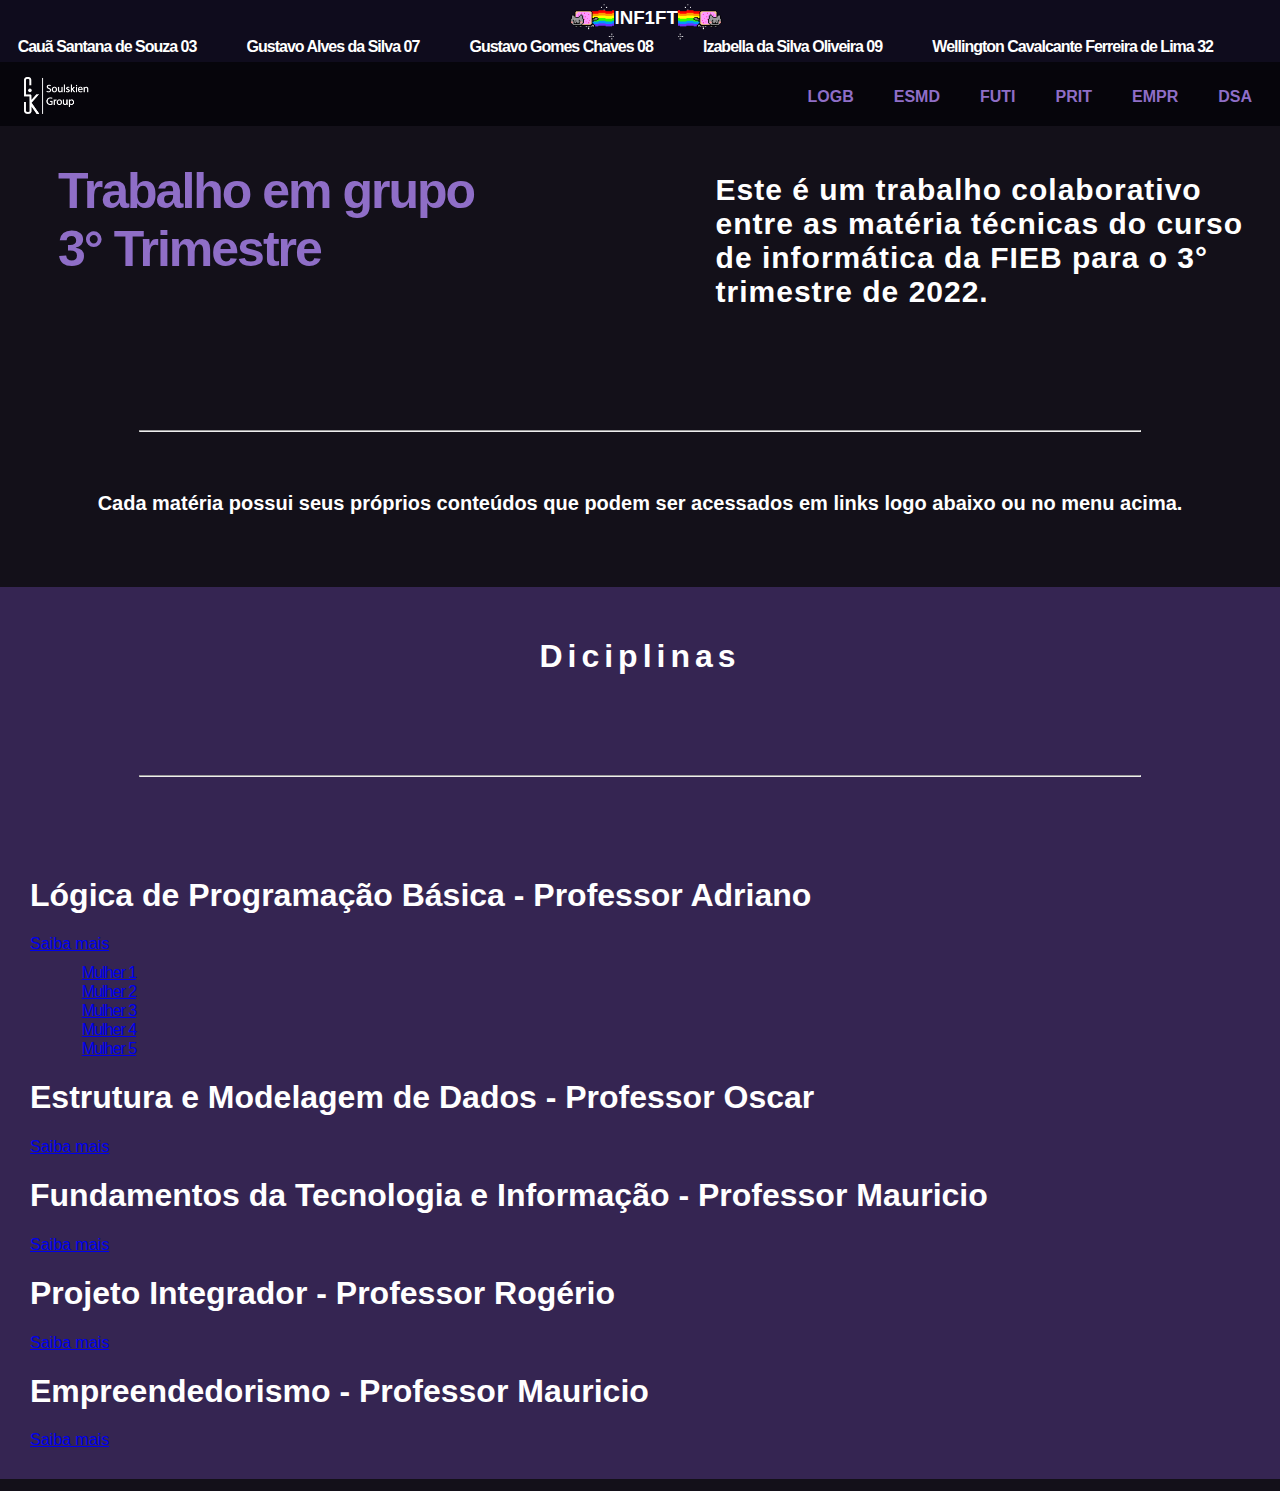
==== index.html @ d324e55d "updates" ====
<!DOCTYPE html>
<html lang="en">
<head>
    <meta charset="UTF-8">
    <meta http-equiv="X-UA-Compatible" content="IE=edge">
    <meta name="viewport" content="width=device-width, initial-scale=1.0">
    <title>INF1FT - Homepage | 3°tri</title>
    <link href="style.css" rel="stylesheet">
    <script type="text/javascript">
        //não acho que javascript será necessário nessa página
    </script>
</head>
<body>
    <!--aqui começa o nosso menuzinho maravilhoso <3 -->
    <header class="header">
        <div class="top">
        <!--aqui fica a seção de informações do grupo-->
        <div class="inf1ft">
           <div class="menuinf"> <img src="gatohome.gif" id="cat2"> <h3>INF1FT</h3> <img src="gatohome.gif" id="cat"> </div>
            <div class="nomes">
            <li>Cauã Santana de Souza 03</li>
            <li>Gustavo Alves da Silva 07</li>
            <li>Gustavo Gomes Chaves 08</li>
            <li>Izabella da Silva Oliveira 09</li>
            <li>Wellington Cavalcante Ferreira de Lima 32</li>
        </div>
        </div>
        </div> 
        <!--aqui fica a barra de pesquisa do menu-->
        <div class="menu">
            <a href="index.html"><img id="logo" src="Soulskien_branco.png"> </a>
            <!--links que redirecionam para as demais páginas-->
            <div class="mats">
                <a href="logb.html" id="linkheader">LOGB</a>
                <a href="esmd.html" id="linkheader">ESMD</a>
                <a href="futi.html" id="linkheader">FUTI</a>
                <a href="prit.html" id="linkheader">PRIT</a>
                <a href="empr.html" id="linkheader">EMPR</a>
                <a href="index.html" id="linkheader">DSA</a>
            </div>
        </div>
    </header>
    <div class="space"></div>
    <div class="homer">
        <div class="txthome">
        <h1 id="hometext">Trabalho em grupo <br>3° Trimestre</h1>
        </div>
        <div class="resumohome">
            <h1 id="txtresumohome"> Este é um trabalho colaborativo entre as matéria técnicas do curso de informática da FIEB para o 3° trimestre de 2022.</h1>
        </div>
    </div>
    <hr>
    <h1 id="infohome">Cada matéria possui seus próprios conteúdos que podem ser acessados em links logo abaixo ou no menu acima.</h1>

            <!--div com um resumo do que cada matéria solicitou e seus links de redirecinamento-->
            <div class="materias">
                <h1 id="int">Diciplinas</h1>
                <hr>
                <!--preview de logb-->
                <div class="dichome">
                    <h1 id="mainmat">
                        Lógica de Programação Básica - Professor Adriano
                    </h1>
                    <!--conteudo que o professor de logb pediu aqui-->
                    <h1></h1>
                    <a href="index_logb.html" id="link_home">Saiba mais</a>
                    <ul>
                        <!--encarregado de logb, colocar link e nome de cada mulher aqui-->
                        <li id="linkmulherlogb"><a href="mulher1logb.html" id="mulherhome">Mulher 1</a> </li>
                        <li id="linkmulherlogb"><a href="mulher2logb.html" id="mulherhome">Mulher 2</a> </li>
                        <li id="linkmulherlogb"><a href="mulher3logb.html" id="mulherhome">Mulher 3</a> </li>
                        <li id="linkmulherlogb"><a href="mulher4logb.html" id="mulherhome">Mulher 4</a> </li>
                        <li id="linkmulherlogb"><a href="mulher5logb.html" id="mulherhome">Mulher 5</a> </li>
                    </ul>
                </div>
    
                <!--preview de esmd-->
                <div class="dichome">
                    <h1 id="mainmat">Estrutura e Modelagem de Dados - Professor Oscar</h1>
                    <!--conteudo que o professor de esmd pediu aqui-->
                    <h1></h1>
                    <a href="esmd_index.html" id="link_home">Saiba mais</a>
                </div>
    
                <!--preview de futi-->
                <div class="dichome">
                    <h1 id="mainmat">Fundamentos da Tecnologia e Informação - Professor Mauricio</h1>
                    <!--conteudo que o professor de futi pediu aqui-->
                    <h1></h1>
                    <a href="futi_index.html" id="link_home">Saiba mais</a>
                </div>
    
                <!--preview de prit-->
                <div class="dichome">
                    <h1 id="mainmat">Projeto Integrador - Professor Rogério</h1>
                    <!--conteudo que o professor de prit pediu aqui-->
                    <h1></h1>
                    <a href="prit_index.html" id="link_home">Saiba mais</a>
                </div>
    
                <!--preview de  empr-->
                <div class="dichome">
                    <h1 id="mainmat">Empreendedorismo - Professor Mauricio</h1>
                    <!--conteudo que o professor de empr pediu aqui-->
                    <h1></h1>
                    <a href="empr_index.html" id="link_home">Saiba mais</a>
                </div>
            </div>
        </div>
    

</body>
</html>
---- style.css ----
body{
    background-color: #131019;
}

header{
    background-color: #06050b;
    color:#8f6ec7;
    margin: -8px;
    margin-top: -20px;
    margin-right: -20px
}

.top{
    margin-top: -8px;
    margin-left: -8px;
    margin-right: -8px;
    background-color: #0f0c1d;
    color: #fff;
    
}

.inf1ft{
    font-family: Arial, Helvetica, sans-serif;
    text-align: center;
    font-weight: bolder;
}

.nomes,li{
    display: flex;
    text-align: center;
    margin-right: 3%;
    margin-left: 1%;
    margin-top: -5px;
    margin-bottom: 0.5%;
    letter-spacing: -1px;
}

#logo{
    width: 8%;
    margin-top:1%;
    margin-left:3%;
    margin-bottom:1%;
}

.menu{
    display: flex;
}

.mats{
    display: flex;
    margin-top: 1.5%;
}

#linkheader{
    color:#8f6ec7;
    margin-right: 40px;
    text-decoration: none;
    font-family: Arial, Helvetica, sans-serif;
    font-weight: bolder;
}

#linkheader:hover{
    color:#fff;
}

#cat2{
    width: 60px;
    -moz-transform: scaleX(-1);
    -o-transform: scaleX(-1);
    -webkit-transform: scaleX(-1);
    transform: scaleX(-1);
    margin-left: 43%;
}

#cat{
    width: 60px;
}

.menuinf{
    display: flex;
    text-align: center;
}

.space{
    height: 10px;
}

.homer{
    display: flex;
    height: 100%;
}

.txthome{
    margin-left: 50px;
    float: left;
    width: 200%;
}

#hometext{
    font-family: Arial, Helvetica, sans-serif;
    color: #8f6ec7;
    font-weight:bolder;
    font-size: 50px;
    letter-spacing: -2px;
}

.resumohome{
    float: right;
    margin-left:10%;
    margin-right: 2%;
    width: 200%;
    color: #fff;
    padding-top: 2%;
    font-size: 15px;
}

#txtresumohome{
    font-family: Arial, Helvetica, sans-serif;
    letter-spacing: 1px;
}

#infohome{
    color:#fff;
    text-align: center;
    font-family: Arial, Helvetica, sans-serif;
    font-size: 20px;
    margin-top: -40px;
    margin-bottom: 80px;
}

hr{
    color:#c0c0c0;
    width: 1000px;
    margin-top: 100px;
    margin-bottom: 100px;
    text-align: center;
}

.materias{
    background-color: #352552;
    margin: -8px;
    padding: 30px;
    color: #fff;
    font-family: Arial, Helvetica, sans-serif;
    font-weight: lighter;
}

#int{
    text-align: center;
    letter-spacing: 5px;
}
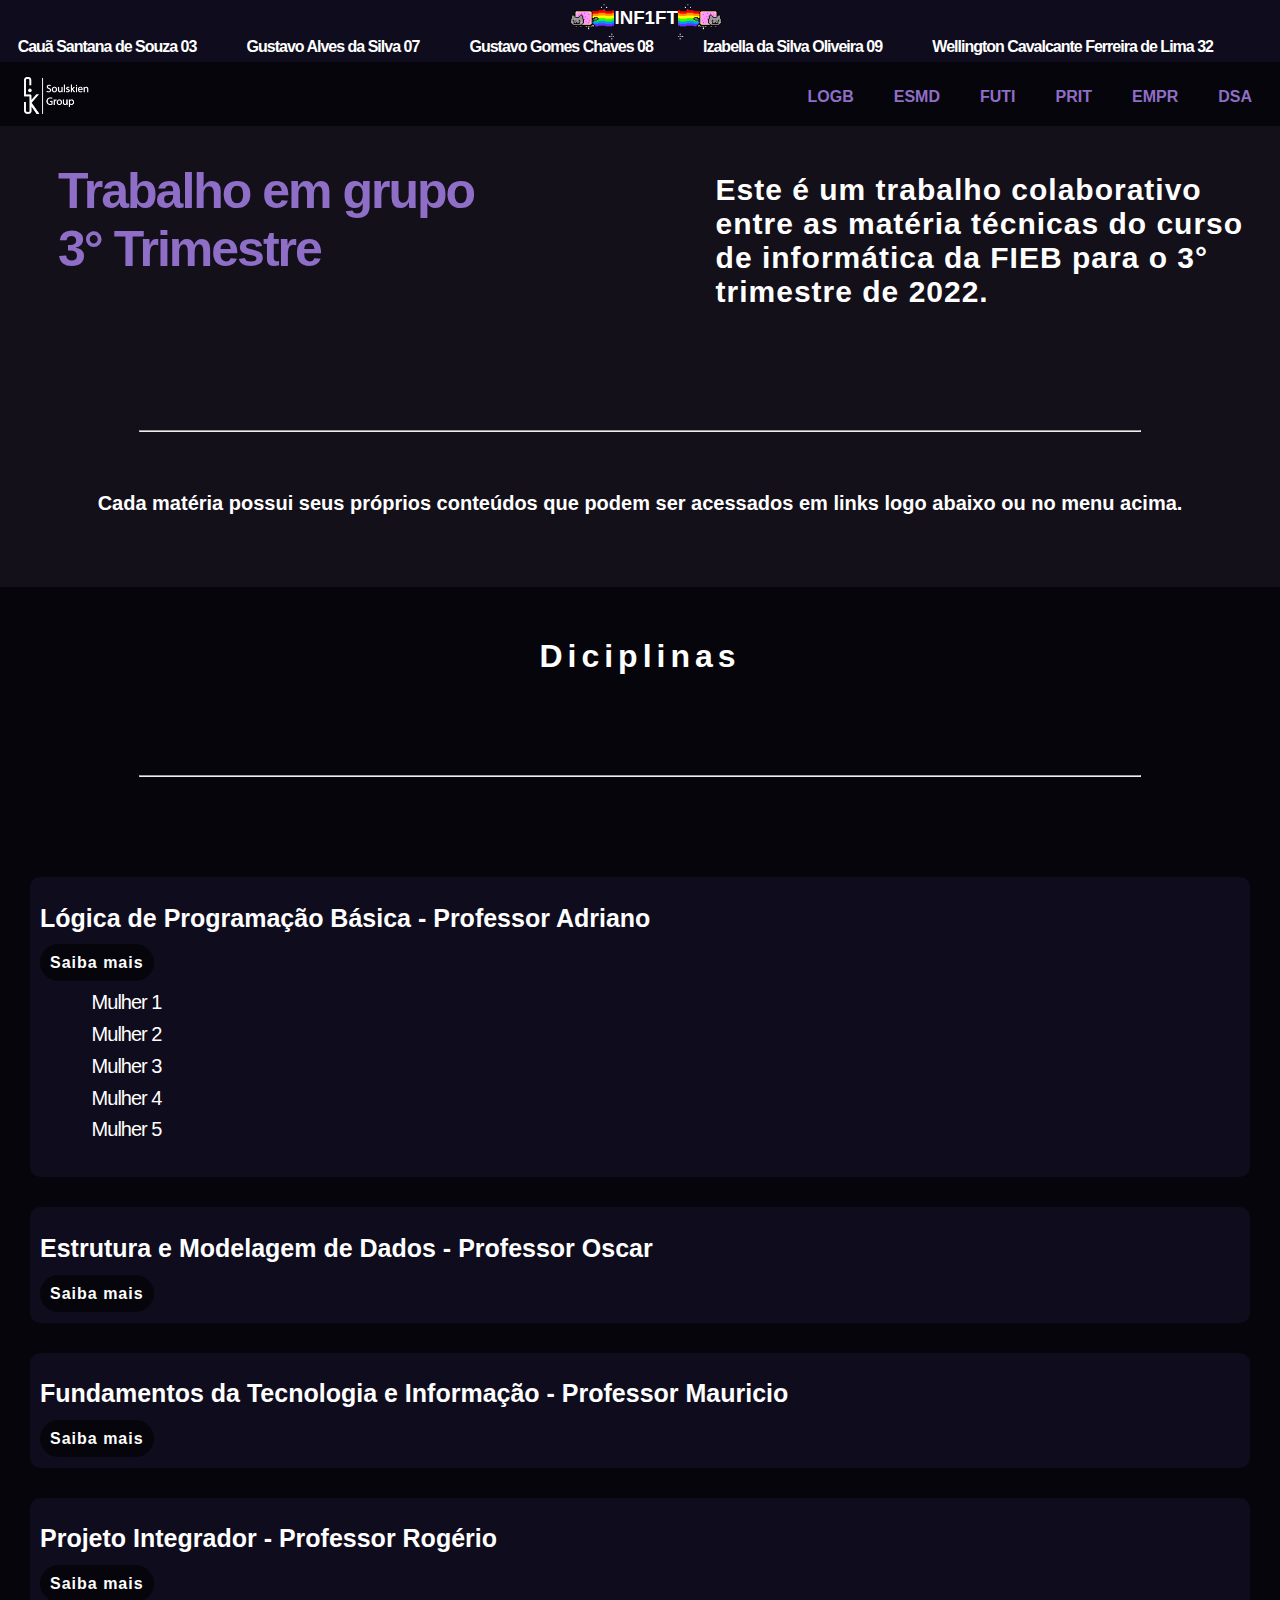
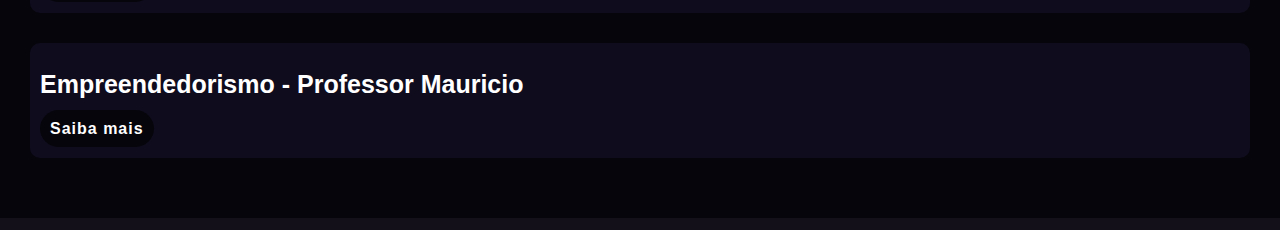
==== commit c9af52a8: "updates" ====
--- a/index.html
+++ b/index.html
@@ -107,7 +107,5 @@
                 </div>
             </div>
         </div>
-    
-
 </body>
 </html>--- a/style.css
+++ b/style.css
@@ -148,4 +148,52 @@
 #int{
     text-align: center;
     letter-spacing: 5px;
-}+}
+
+#mainmat{
+    font-size: 25px;
+}
+
+.dichome{
+    border-radius: 10px;
+    border-width: 1px;
+    padding: 10px;
+    margin-top: 10px;
+    margin-bottom: 30px;
+    padding-bottom: 20px;
+    background-color: #0f0c1d;
+}
+
+#link_home{
+    color:#fff;
+    background-color: #06050b;
+    text-decoration: none;
+    padding:10px;
+    font-family: Arial, Helvetica, sans-serif;
+    border-radius: 20px;
+    font-weight: bold;
+    letter-spacing: 1px;
+}
+
+#link_home:hover{
+    background-color: #8f6ec7;
+}
+
+#mulherhome{
+    color: #fff;
+    text-decoration: none;
+    font-size:20px;
+    margin-top: 8px;
+}
+
+#mulherhome:hover{
+    font-weight: bold;
+    background-color: #0f0c1d;
+    padding-left: 5px;
+    padding-right: 5px;
+    border-radius: 5px;
+}
+
+.materias{
+    background-color: #06050b;
+}
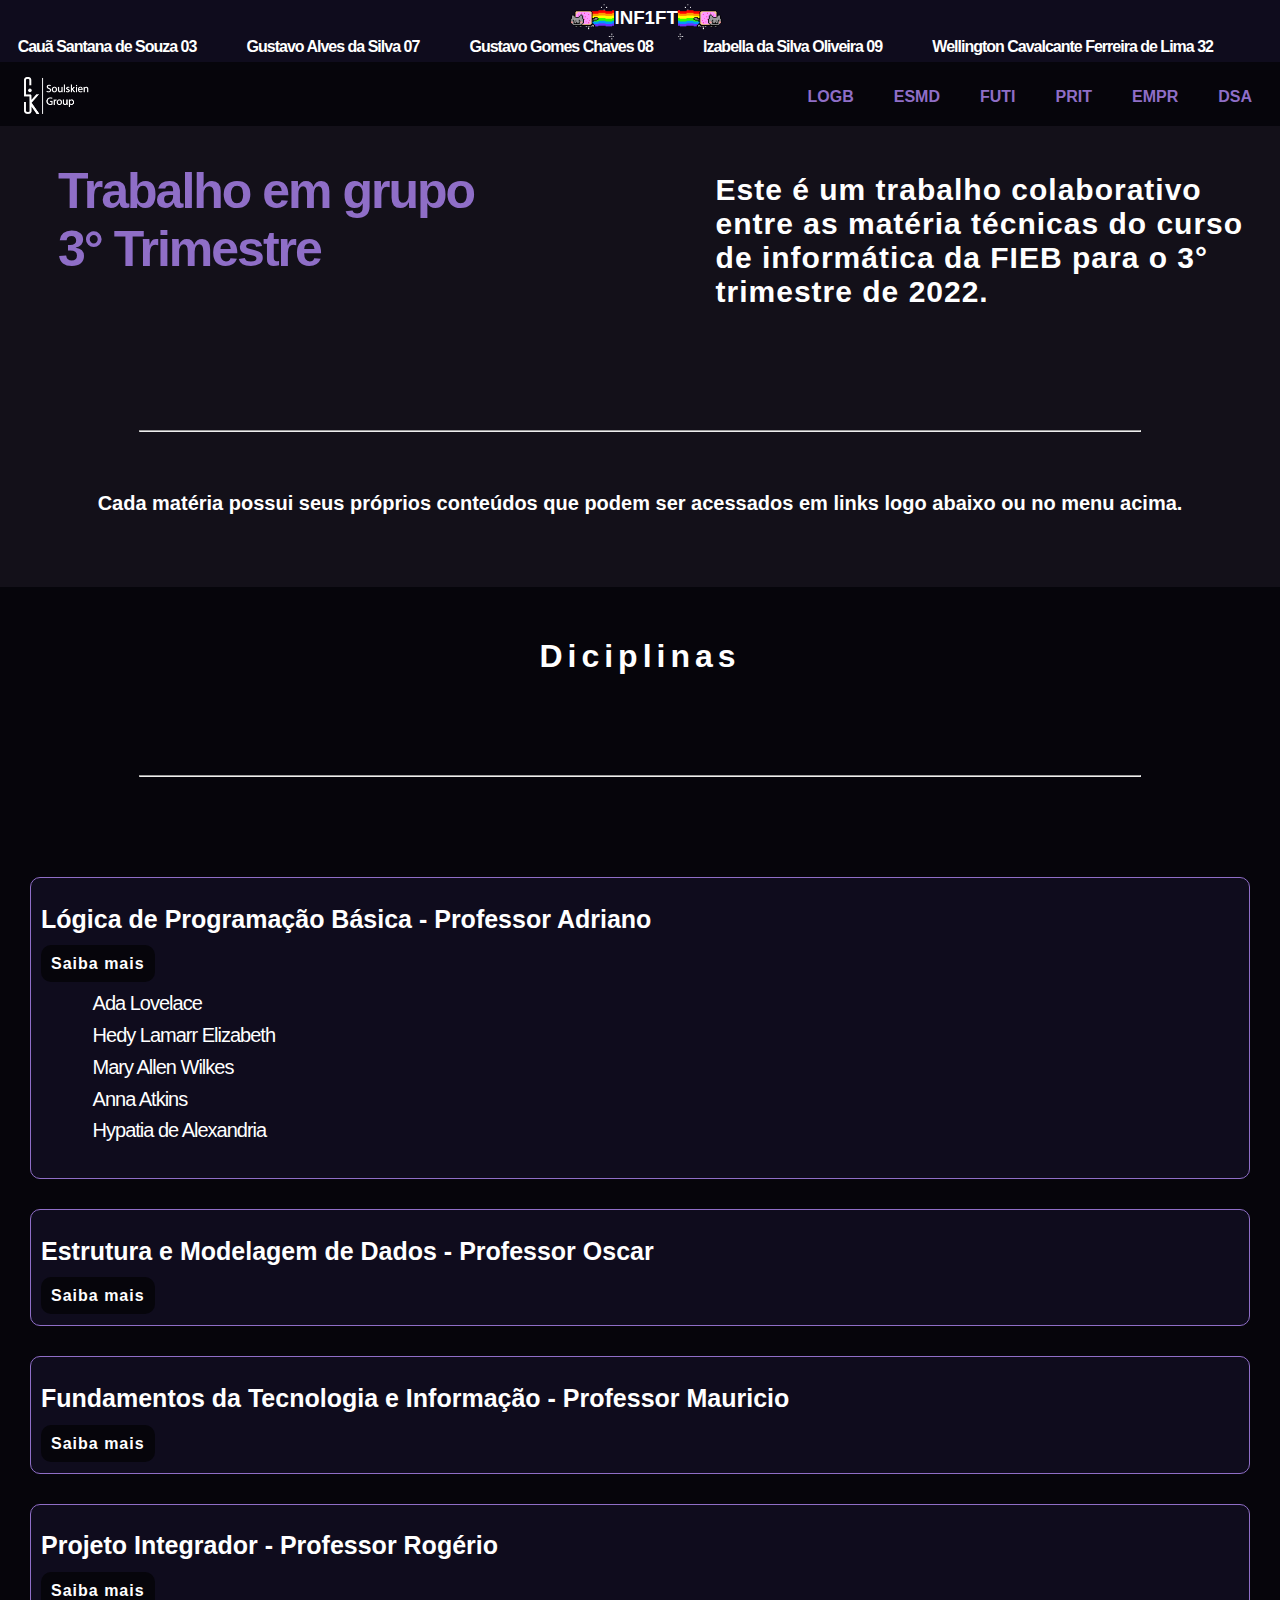
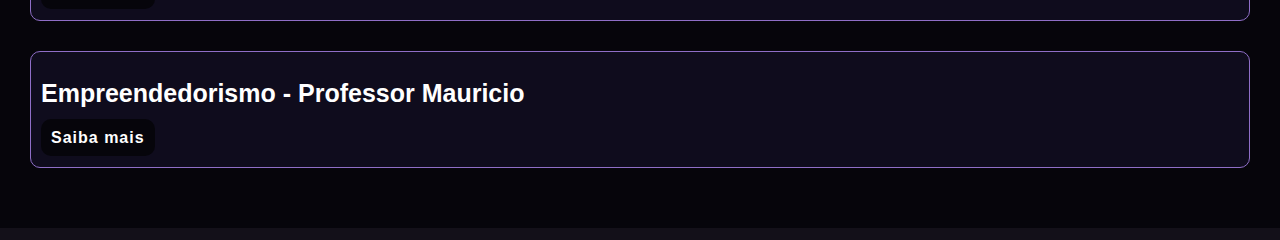
==== commit bf7a5952: "Update index.html" ====
--- a/index.html
+++ b/index.html
@@ -66,11 +66,11 @@
                     <a href="index_logb.html" id="link_home">Saiba mais</a>
                     <ul>
                         <!--encarregado de logb, colocar link e nome de cada mulher aqui-->
-                        <li id="linkmulherlogb"><a href="mulher1logb.html" id="mulherhome">Mulher 1</a> </li>
-                        <li id="linkmulherlogb"><a href="mulher2logb.html" id="mulherhome">Mulher 2</a> </li>
-                        <li id="linkmulherlogb"><a href="mulher3logb.html" id="mulherhome">Mulher 3</a> </li>
-                        <li id="linkmulherlogb"><a href="mulher4logb.html" id="mulherhome">Mulher 4</a> </li>
-                        <li id="linkmulherlogb"><a href="mulher5logb.html" id="mulherhome">Mulher 5</a> </li>
+                        <li id="linkmulherlogb"><a href="mulher1logb.html" id="mulherhome">Ada Lovelace</a> </li>
+                        <li id="linkmulherlogb"><a href="mulher2logb.html" id="mulherhome">Hedy Lamarr Elizabeth</a> </li>
+                        <li id="linkmulherlogb"><a href="mulher3logb.html" id="mulherhome">Mary Allen Wilkes</a> </li>
+                        <li id="linkmulherlogb"><a href="mulher4logb.html" id="mulherhome">Anna Atkins</a> </li>
+                        <li id="linkmulherlogb"><a href="mulher5logb.html" id="mulherhome">Hypatia de Alexandria</a> </li>
                     </ul>
                 </div>
     
--- a/style.css
+++ b/style.css
@@ -156,6 +156,8 @@
 
 .dichome{
     border-radius: 10px;
+    border-color: #8f6ec7;
+    border-style: solid;
     border-width: 1px;
     padding: 10px;
     margin-top: 10px;
@@ -170,7 +172,7 @@
     text-decoration: none;
     padding:10px;
     font-family: Arial, Helvetica, sans-serif;
-    border-radius: 20px;
+    border-radius: 10px;
     font-weight: bold;
     letter-spacing: 1px;
 }
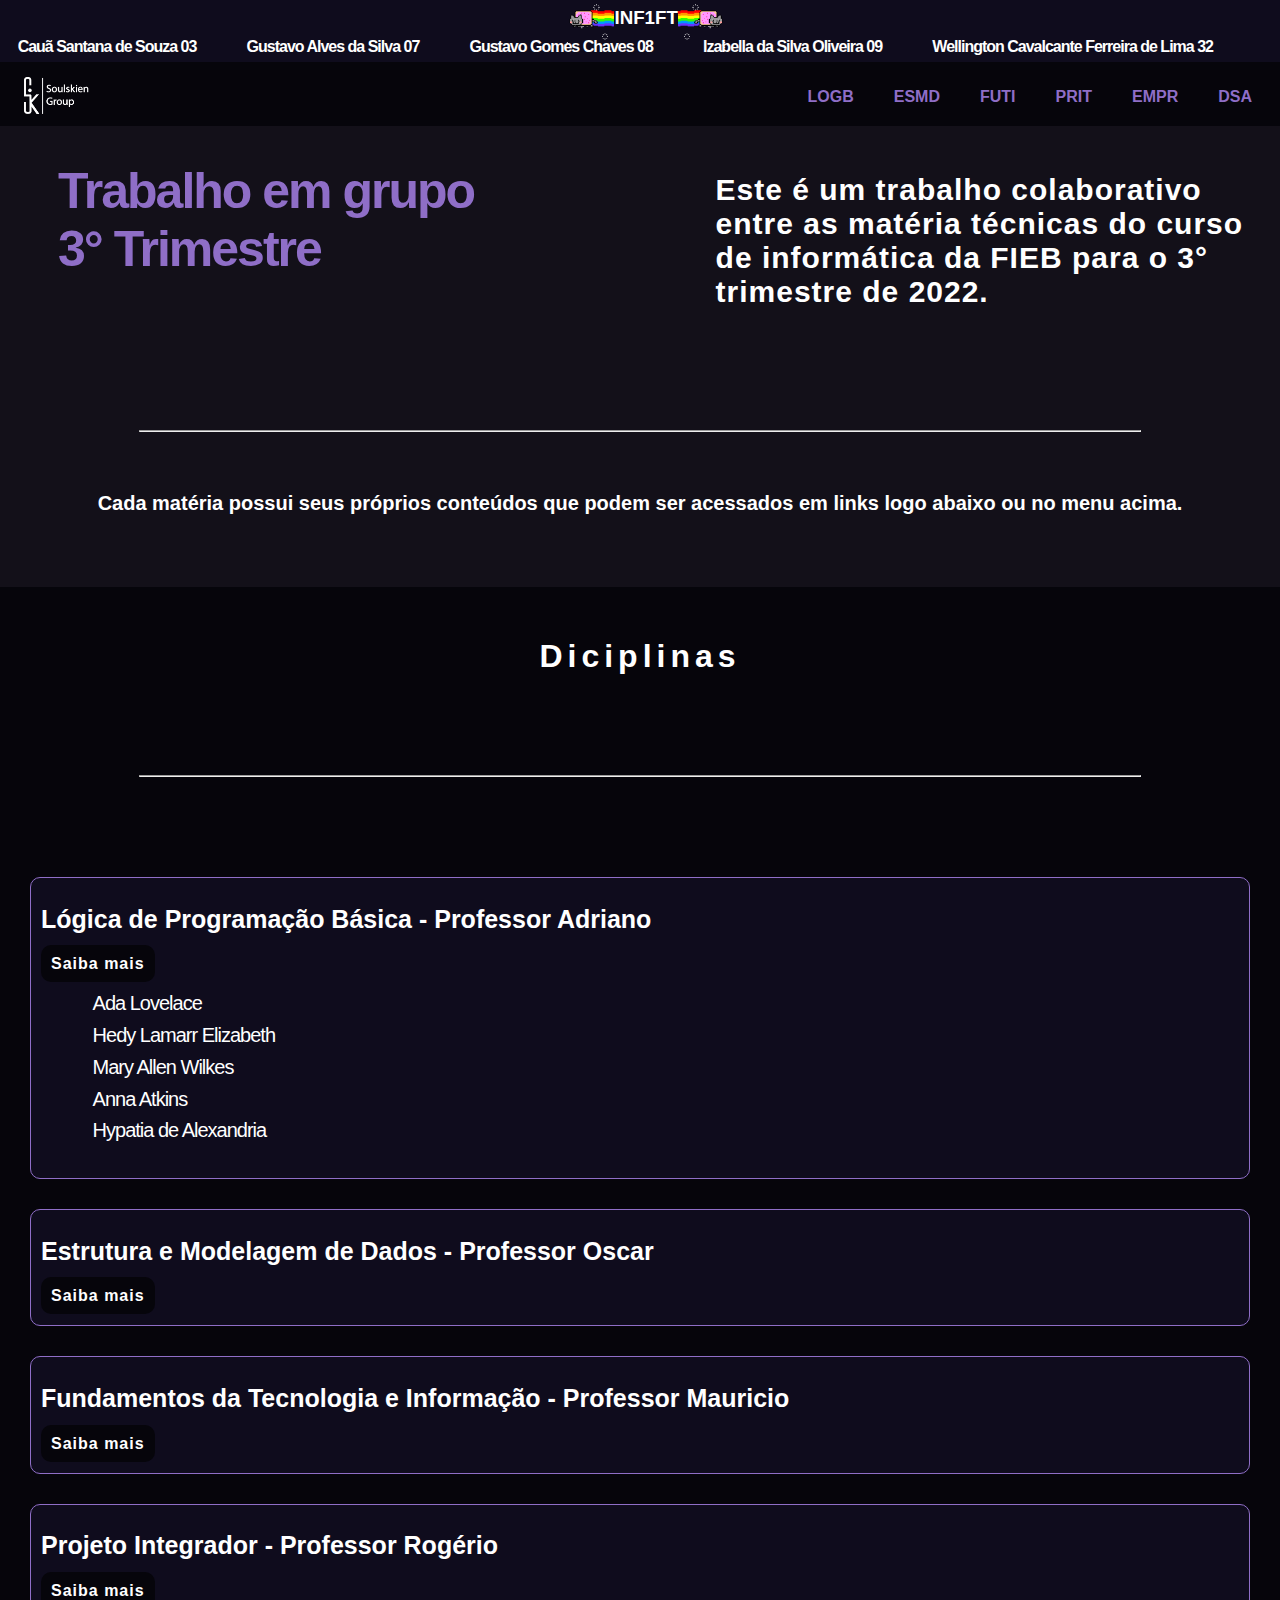
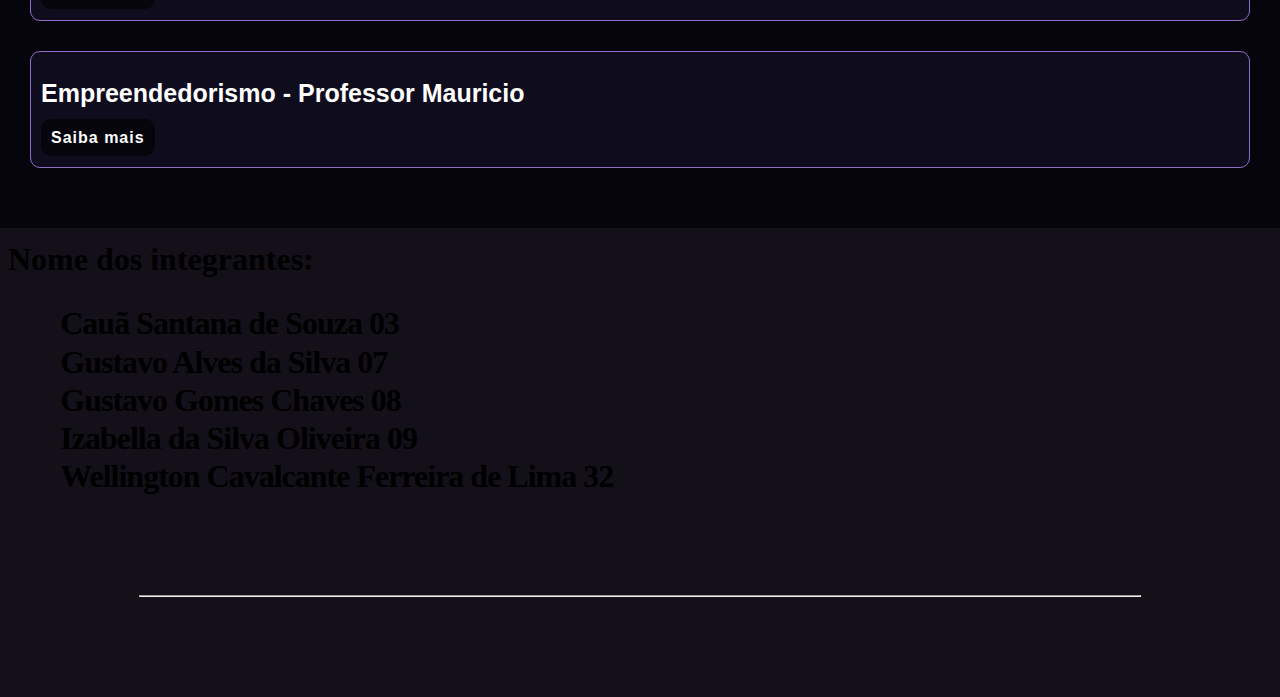
==== commit 9823dedb: "Update index.html" ====
--- a/index.html
+++ b/index.html
@@ -30,25 +30,25 @@
         <div class="menu">
             <a href="index.html"><img id="logo" src="Soulskien_branco.png"> </a>
             <!--links que redirecionam para as demais páginas-->
-            <div class="mats">
+            <nav class="mats">
                 <a href="logb.html" id="linkheader">LOGB</a>
                 <a href="esmd.html" id="linkheader">ESMD</a>
                 <a href="futi.html" id="linkheader">FUTI</a>
                 <a href="prit.html" id="linkheader">PRIT</a>
                 <a href="empr.html" id="linkheader">EMPR</a>
                 <a href="index.html" id="linkheader">DSA</a>
-            </div>
+            </nav>
         </div>
     </header>
     <div class="space"></div>
-    <div class="homer">
+    <main class="homer">
         <div class="txthome">
         <h1 id="hometext">Trabalho em grupo <br>3° Trimestre</h1>
         </div>
         <div class="resumohome">
             <h1 id="txtresumohome"> Este é um trabalho colaborativo entre as matéria técnicas do curso de informática da FIEB para o 3° trimestre de 2022.</h1>
         </div>
-    </div>
+    </main>
     <hr>
     <h1 id="infohome">Cada matéria possui seus próprios conteúdos que podem ser acessados em links logo abaixo ou no menu acima.</h1>
 
@@ -57,7 +57,7 @@
                 <h1 id="int">Diciplinas</h1>
                 <hr>
                 <!--preview de logb-->
-                <div class="dichome">
+                <section class="dichome">
                     <h1 id="mainmat">
                         Lógica de Programação Básica - Professor Adriano
                     </h1>
@@ -72,40 +72,55 @@
                         <li id="linkmulherlogb"><a href="mulher4logb.html" id="mulherhome">Anna Atkins</a> </li>
                         <li id="linkmulherlogb"><a href="mulher5logb.html" id="mulherhome">Hypatia de Alexandria</a> </li>
                     </ul>
-                </div>
+                </section>
     
                 <!--preview de esmd-->
-                <div class="dichome">
+                <section class="dichome">
                     <h1 id="mainmat">Estrutura e Modelagem de Dados - Professor Oscar</h1>
                     <!--conteudo que o professor de esmd pediu aqui-->
                     <h1></h1>
                     <a href="esmd_index.html" id="link_home">Saiba mais</a>
-                </div>
+                </section>
     
                 <!--preview de futi-->
-                <div class="dichome">
+                <section class="dichome">
                     <h1 id="mainmat">Fundamentos da Tecnologia e Informação - Professor Mauricio</h1>
                     <!--conteudo que o professor de futi pediu aqui-->
                     <h1></h1>
                     <a href="futi_index.html" id="link_home">Saiba mais</a>
-                </div>
+                </section>
     
                 <!--preview de prit-->
-                <div class="dichome">
+                <section class="dichome">
                     <h1 id="mainmat">Projeto Integrador - Professor Rogério</h1>
                     <!--conteudo que o professor de prit pediu aqui-->
                     <h1></h1>
                     <a href="prit_index.html" id="link_home">Saiba mais</a>
-                </div>
+                </section>
     
                 <!--preview de  empr-->
-                <div class="dichome">
+                <section class="dichome">
                     <h1 id="mainmat">Empreendedorismo - Professor Mauricio</h1>
                     <!--conteudo que o professor de empr pediu aqui-->
                     <h1></h1>
                     <a href="empr_index.html" id="link_home">Saiba mais</a>
-                </div>
+                </section>
             </div>
         </div>
+        <footer class="footer">
+
+                <section class="infofootername">
+                <h1 id="textfooter"> Nome dos integrantes:
+                <ul>
+                    <li>Cauã Santana de Souza 03</li>
+                    <li>Gustavo Alves da Silva 07</li>
+                    <li>Gustavo Gomes Chaves 08</li>
+                    <li>Izabella da Silva Oliveira 09</li>
+                    <li>Wellington Cavalcante Ferreira de Lima 32</li>
+                </ul>
+            </h1>
+            <hr id="verticalfooter">
+        </section>
+        </footer>
 </body>
 </html>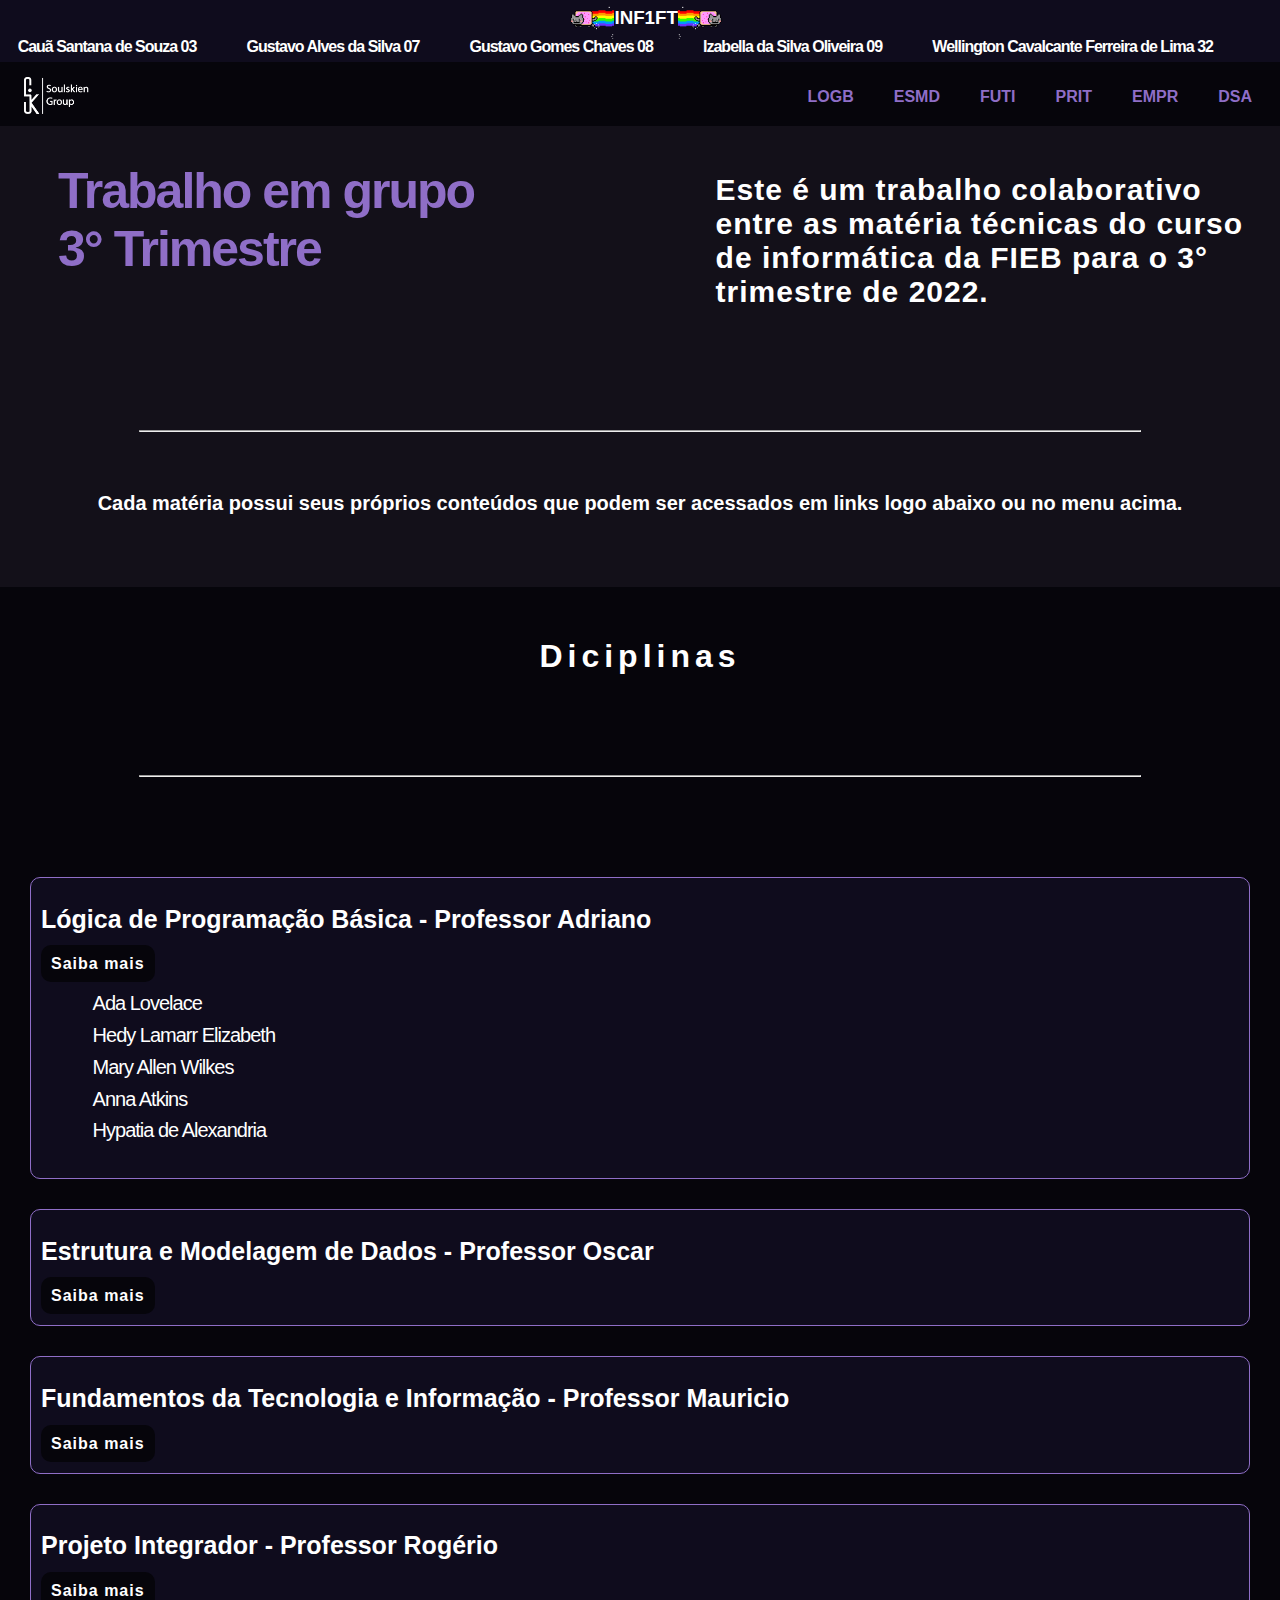
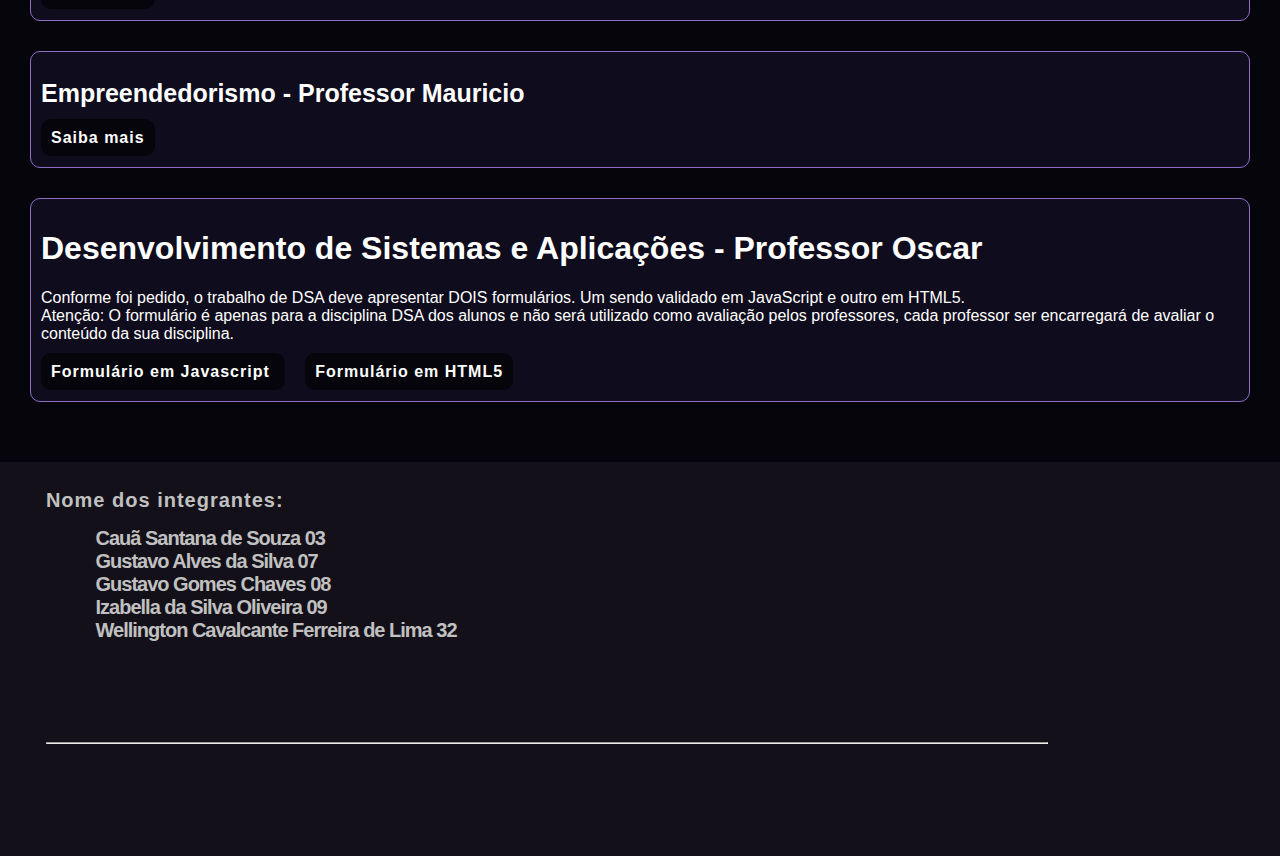
==== commit 61248d13: "update do form em js" ====
--- a/index.html
+++ b/index.html
@@ -105,6 +105,17 @@
                     <h1></h1>
                     <a href="empr_index.html" id="link_home">Saiba mais</a>
                 </section>
+            
+                <!-- preview de dsa-->
+                <section class="dichome">
+                    <h1>Desenvolvimento de Sistemas e Aplicações - Professor Oscar</h1>
+                    <!--conteudo que o professor pediu aqui-->
+                    <h1 id="infodici">Conforme foi pedido, o trabalho de DSA deve apresentar DOIS formulários. Um sendo validado em JavaScript e outro em HTML5. <br>
+                    Atenção: O formulário é apenas para a disciplina DSA dos alunos e não será utilizado como avaliação pelos professores, cada professor ser encarregará de avaliar o conteúdo da sua disciplina.
+                    </h1>
+                    <a href="dsaformjava.html" id="link_home">Formulário em Javascript </a>
+                    <a href="dsaformhtml.html" id="link_home1">Formulário em HTML5 </a>
+                    </section>
             </div>
         </div>
         <footer class="footer">
--- a/style.css
+++ b/style.css
@@ -199,3 +199,113 @@
 .materias{
     background-color: #06050b;
 }
+
+.footer{
+    color: #c0c0c0;
+    font-size: 10px;
+    font-family: 'Franklin Gothic Medium', 'Arial Narrow', Arial, sans-serif;
+    letter-spacing: 1px;
+}
+
+.infofootername{
+    margin-left: 3%;
+    float: left;
+    padding-top: 2px;
+    margin-top: 20px;
+}
+
+#infodici{
+    font-size: medium;
+    font-weight: normal;
+    margin-bottom: 20px;
+}
+
+#link_home1{
+    margin-left: 20px;
+    color:#fff;
+    background-color: #06050b;
+    text-decoration: none;
+    padding:10px;
+    font-family: Arial, Helvetica, sans-serif;
+    border-radius: 10px;
+    font-weight: bold;
+    letter-spacing: 1px;
+}
+
+#link_home1:hover{
+    background-color: #8f6ec7;
+}
+
+.formjavasection{
+    background-color: #06050b;
+    text-align: center;
+}
+
+#catjs{
+    width: 300px;
+    margin-bottom: -160px;
+    margin-left:40%;
+    margin-top: -100px;
+}
+
+.formjava{
+    color: #fff;
+    font-family: Arial, Helvetica, sans-serif;
+    text-align: left;
+    padding-left: 10%;
+
+}
+
+input{
+    margin-top: -10px;
+    margin-bottom: 30px;
+}
+
+select{
+    margin-top: -10px;
+    margin-bottom: 50px;
+    background-color: #131019;
+    color:#8f6ec7;
+    font-family: Arial, Helvetica, sans-serif;
+    font-weight: bold;
+    border-style: double;
+    border-color: #0f0c1d;
+    padding: 10px;
+    border-radius: 10px;
+    font-size: 15px;
+}
+
+option{
+    font-size: 15px;
+    font-weight: bold;
+}
+
+option:hover{
+    background-color: #8f6ec7;
+    color:#fff;
+}
+
+textarea{
+    resize: none;
+}
+
+#inputnum{
+    padding-left: 10px;
+    padding-right: 10px;
+    border-radius: 10px;
+}
+
+#inputtext{
+    padding-left: 10px;
+    padding-right: 10px;
+    padding-top: 2px;
+    padding-bottom: 2px;
+    border-radius: 10px;
+    font-size: large;
+    width: 540px;
+}
+
+#opcradio{
+    font-size: large;
+    padding-left: 50px;
+}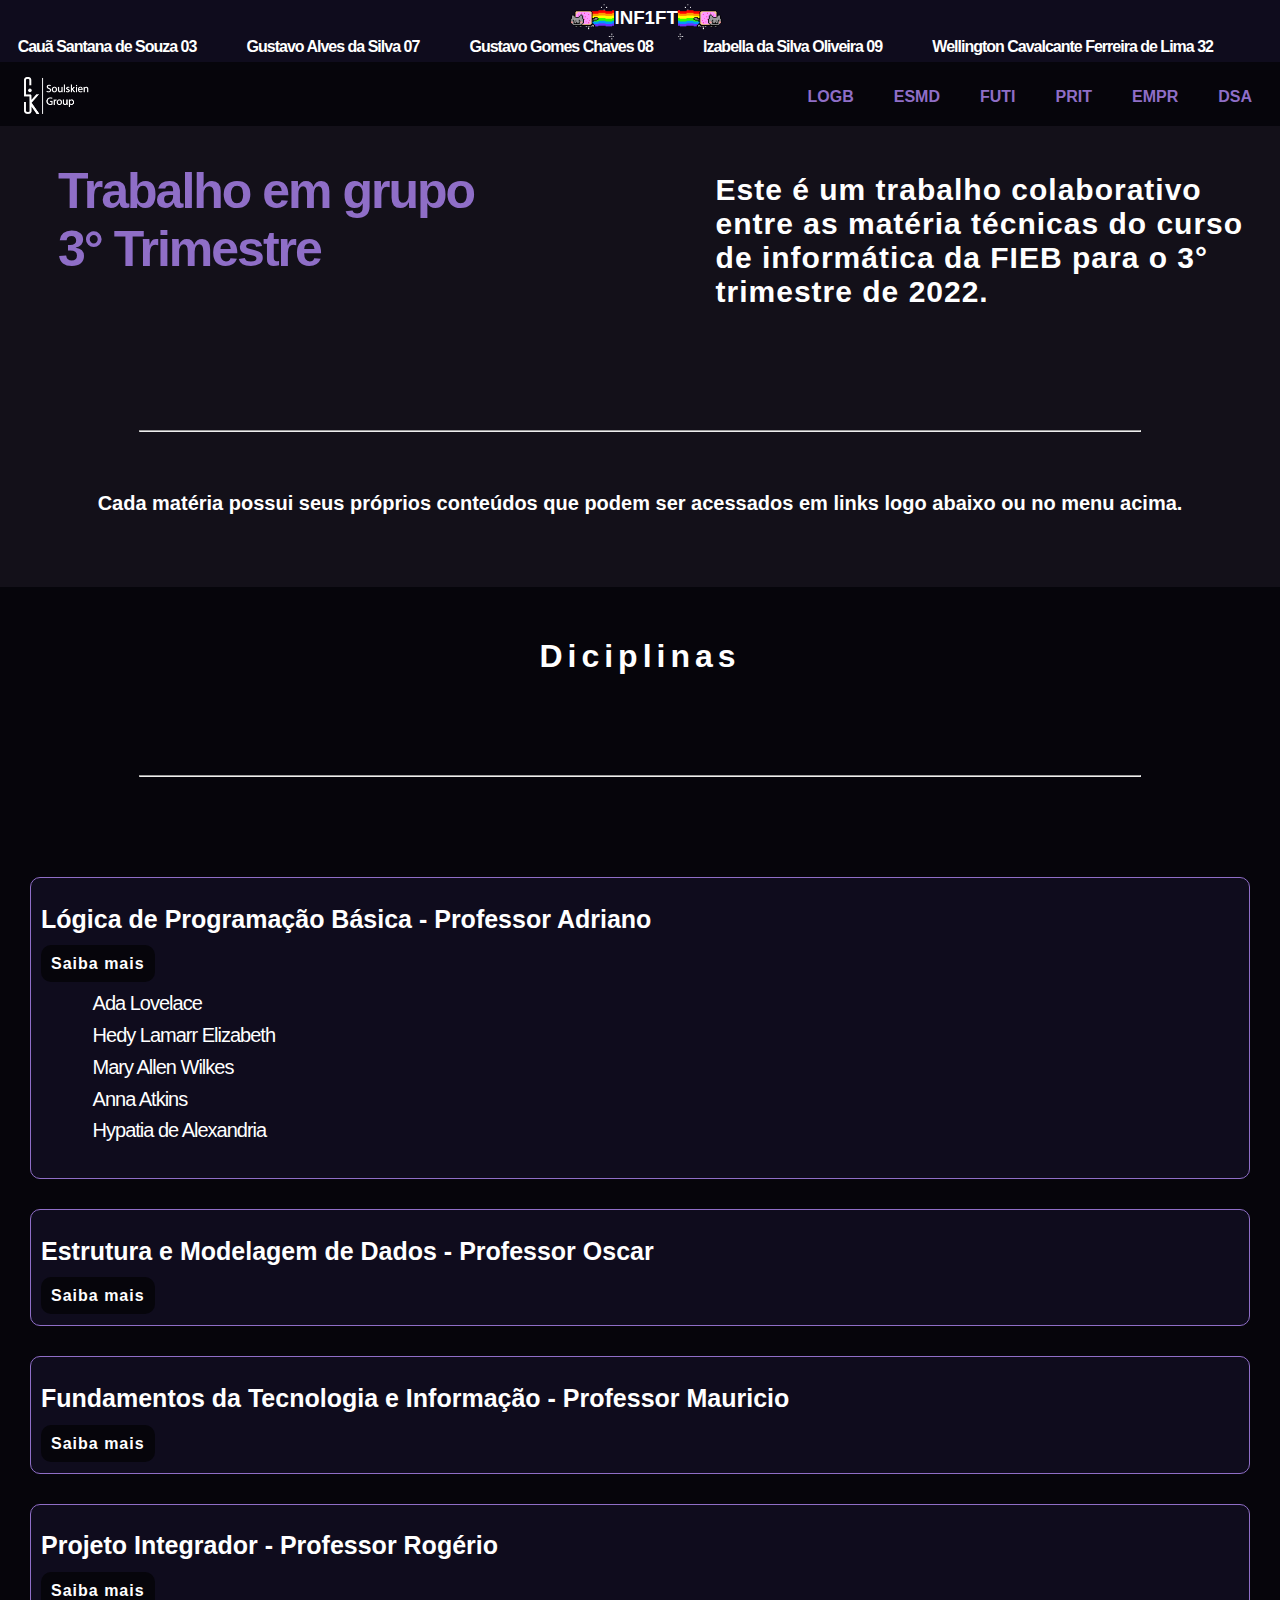
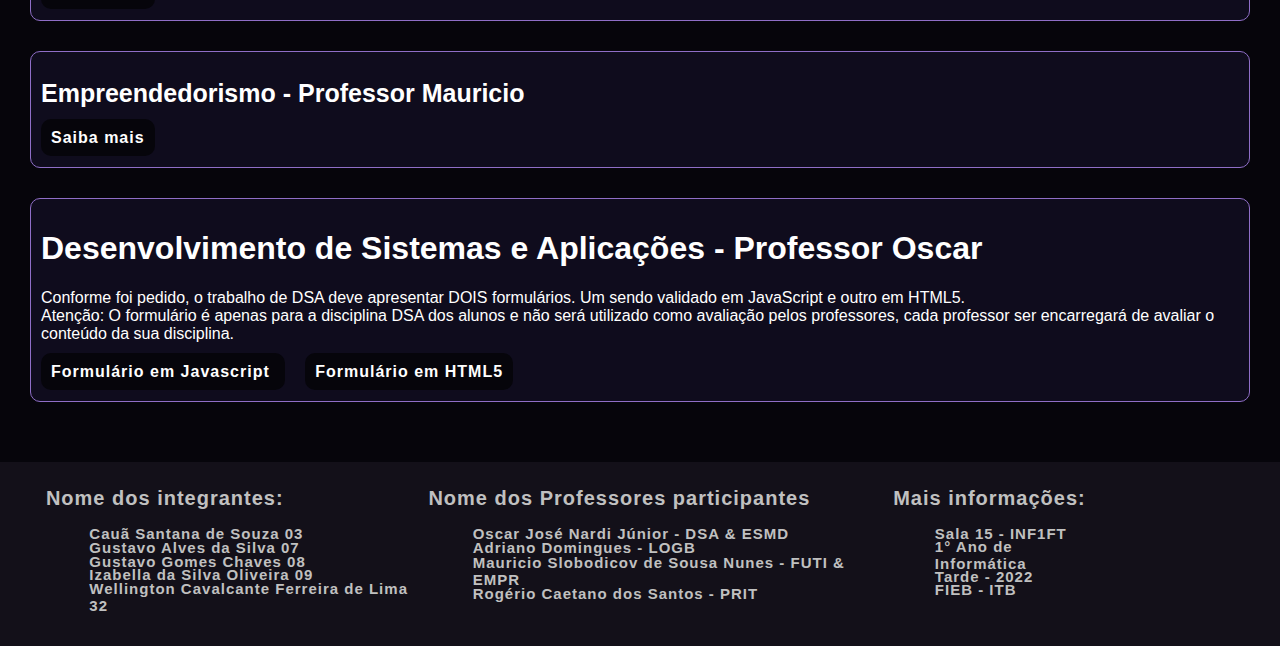
==== commit 259f5f0c: "update morfeu" ====
--- a/index.html
+++ b/index.html
@@ -36,7 +36,7 @@
                 <a href="futi.html" id="linkheader">FUTI</a>
                 <a href="prit.html" id="linkheader">PRIT</a>
                 <a href="empr.html" id="linkheader">EMPR</a>
-                <a href="index.html" id="linkheader">DSA</a>
+                <a href="dsa.html" id="linkheader">DSA</a>
             </nav>
         </div>
     </header>
@@ -122,15 +122,34 @@
 
                 <section class="infofootername">
                 <h1 id="textfooter"> Nome dos integrantes:
-                <ul>
-                    <li>Cauã Santana de Souza 03</li>
-                    <li>Gustavo Alves da Silva 07</li>
-                    <li>Gustavo Gomes Chaves 08</li>
-                    <li>Izabella da Silva Oliveira 09</li>
-                    <li>Wellington Cavalcante Ferreira de Lima 32</li>
-                </ul>
+                    <ol>
+                    <li id="nomefoot">Cauã Santana de Souza 03</li>
+                    <li id="nomefoot">Gustavo Alves da Silva 07</li>
+                    <li id="nomefoot">Gustavo Gomes Chaves 08</li>
+                    <li id="nomefoot">Izabella da Silva Oliveira 09</li>
+                    <li id="nomefoot">Wellington Cavalcante Ferreira de Lima 32</li>
+                </ol>
             </h1>
-            <hr id="verticalfooter">
+        </section>
+        <section class="infofootprof">
+            <h1> Nome dos Professores participantes
+                <ol>
+                    <li id="nomefoot">Oscar José Nardi Júnior - DSA & ESMD</li>
+                    <li id="nomefoot">Adriano Domingues - LOGB</li>
+                    <li id="nomefoot">Mauricio Slobodicov de Sousa Nunes - FUTI & EMPR</li>
+                    <li id="nomefoot">Rogério Caetano dos Santos - PRIT</li>
+                </ol>
+            </h1>
+        </section>
+        <section class="infofoot">
+            <h1>Mais informações:
+                <ol>
+                    <li id="nomefoot">Sala 15 - INF1FT</li>
+                    <li id="nomefoot">1° Ano de Informática</li>
+                    <li id="nomefoot">Tarde - 2022</li>
+                    <li id="nomefoot">FIEB - ITB</li>
+                </ol>
+            </h1>
         </section>
         </footer>
 </body>
--- a/style.css
+++ b/style.css
@@ -7,7 +7,7 @@
     color:#8f6ec7;
     margin: -8px;
     margin-top: -20px;
-    margin-right: -20px
+    margin-right: -20px;
 }
 
 .top{
@@ -205,12 +205,26 @@
     font-size: 10px;
     font-family: 'Franklin Gothic Medium', 'Arial Narrow', Arial, sans-serif;
     letter-spacing: 1px;
+    font-weight: normal;
+    display: flex;
 }
 
 .infofootername{
     margin-left: 3%;
-    float: left;
-    padding-top: 2px;
+    margin-top: 20px;
+}
+
+.infofoot{
+    margin-top: 20px;
+}
+
+#nomefoot{
+    font-size: 15px;
+    letter-spacing: 1px;
+    text-align: left;
+}
+
+.infofootprof{
     margin-top: 20px;
 }
 
@@ -308,4 +322,90 @@
 #opcradio{
     font-size: large;
     padding-left: 50px;
+}
+
+#botaoform{
+    padding: 20px;
+    margin-top: 20px;
+    margin-bottom: 20px;
+    font-family: Arial, Helvetica, sans-serif;
+    font-weight: bold;
+    background-color: #0f0c1d;
+    color:#fff;
+    border-radius: 30px;
+    border-style: none;
+    font-size: 15px;
+}
+
+#botaoform:hover{
+    background-color:#8f6ec7;
+}
+
+textarea{
+    padding: 10px;
+    border-radius: 20px;
+    border-color:#8f6ec7;
+    background-color: #0f0c1d;
+    color:#fff;
+    font-weight: bold;
+}
+
+#txtfocusform{
+    font-family: Arial, Helvetica, sans-serif;
+    color:#8f6ec7;
+    margin-top: -15px;
+    font-size:50px;
+    text-decoration: underline;
+}
+
+#botaored{
+    padding: 20px;
+    margin-left: 120px;
+    margin-top: -40px;
+    margin-bottom: 20px;
+    font-family: Arial, Helvetica, sans-serif;
+    font-weight: bold;
+    background-color: #0f0c1d;
+    color:#fff;
+    border-radius: 30px;
+    border-style: none;
+    font-size: 15px;
+}
+
+#botaored:hover{
+    background-color:#8f6ec7;
+}
+
+#hrform{
+    margin-top: 10px;
+    margin-bottom: 10px;
+}
+
+.matrix{
+    background-image: url(morfeu.png);
+    padding-top: 300px;
+    padding-bottom: 100px;
+    background-repeat: no-repeat;
+}
+
+.morfeus{
+    padding-left: 350px;
+}
+
+#botaoformdsa{
+    padding: 20px;
+    margin-top: 20px;
+    font-family: Arial, Helvetica, sans-serif;
+    font-weight: bold;
+    background-color: #0f0c1d;
+    color:#fff;
+    border-radius: 30px;
+    border-style: solid;
+    border-color:#8f6ec7;
+    font-size: 15px;
+    margin-right: 120px;
+}
+
+#botaoformdsa:hover{
+    background-color:#8f6ec7;
 }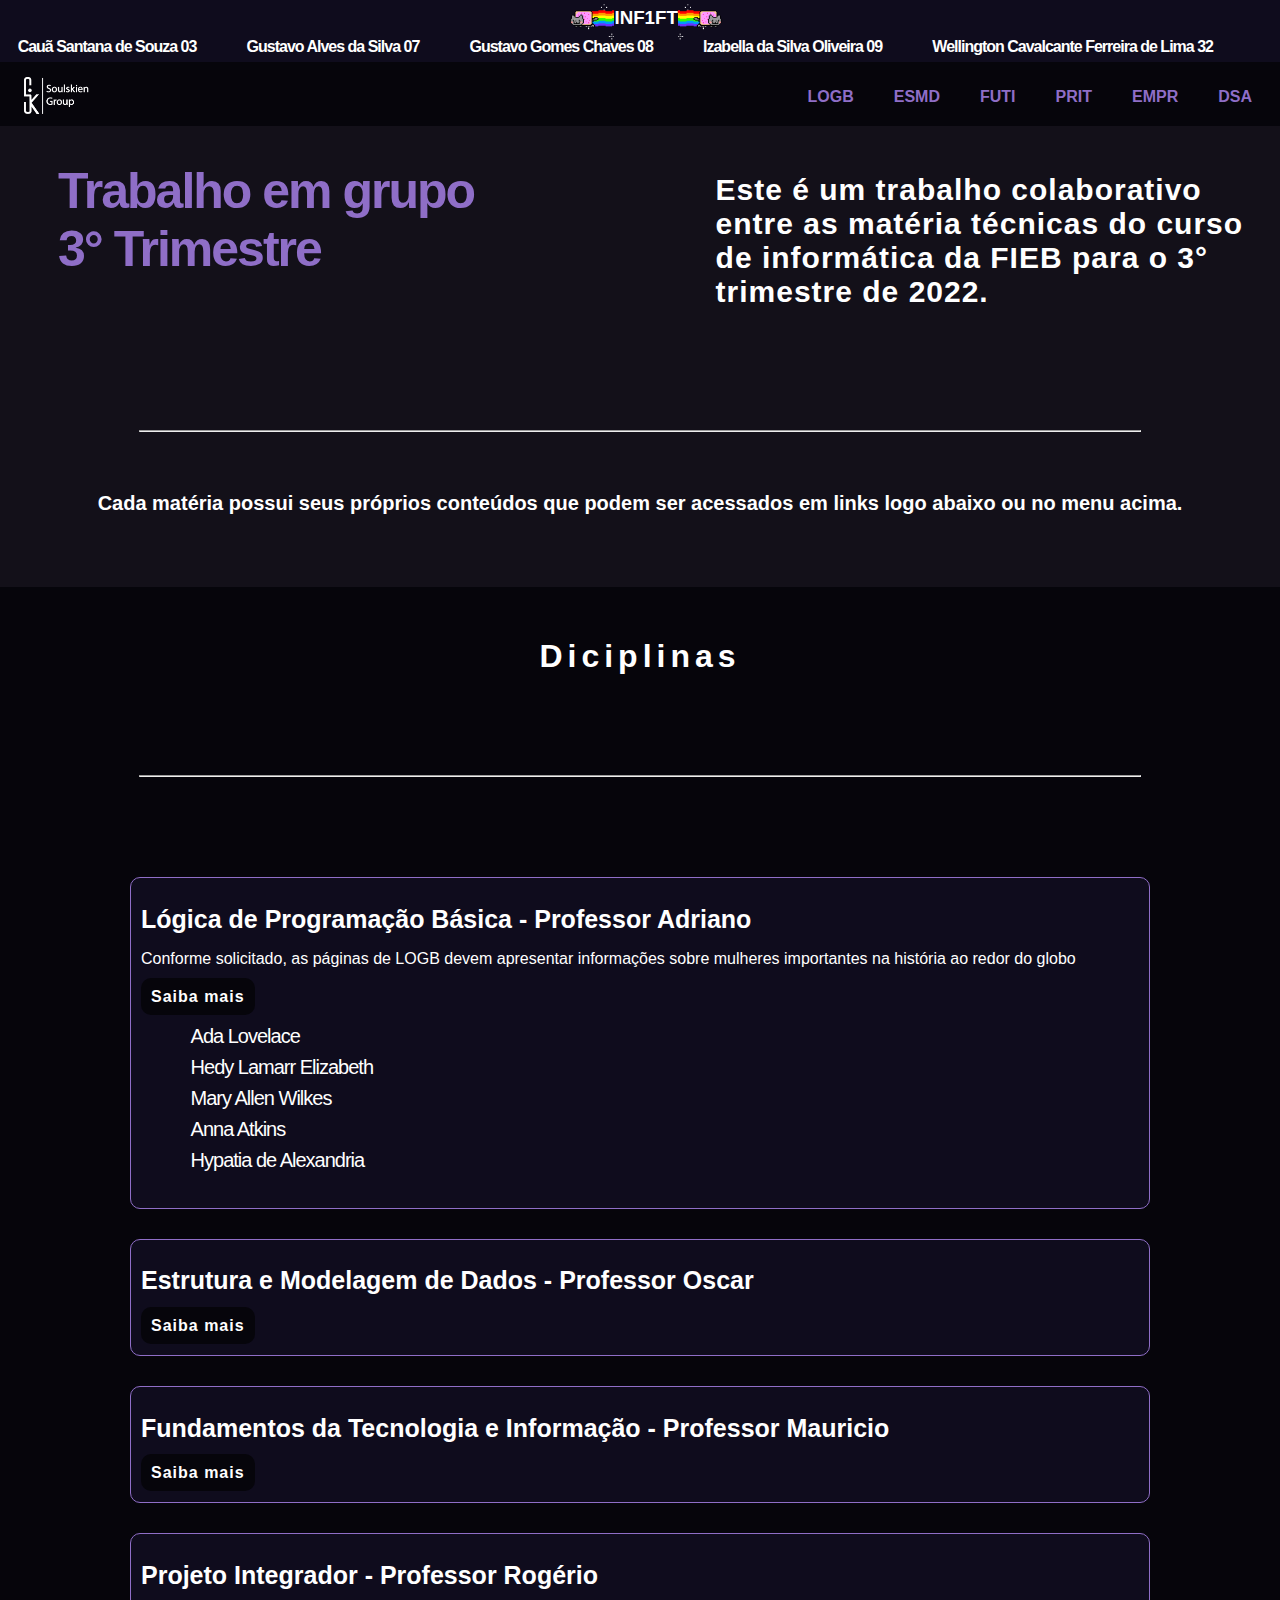
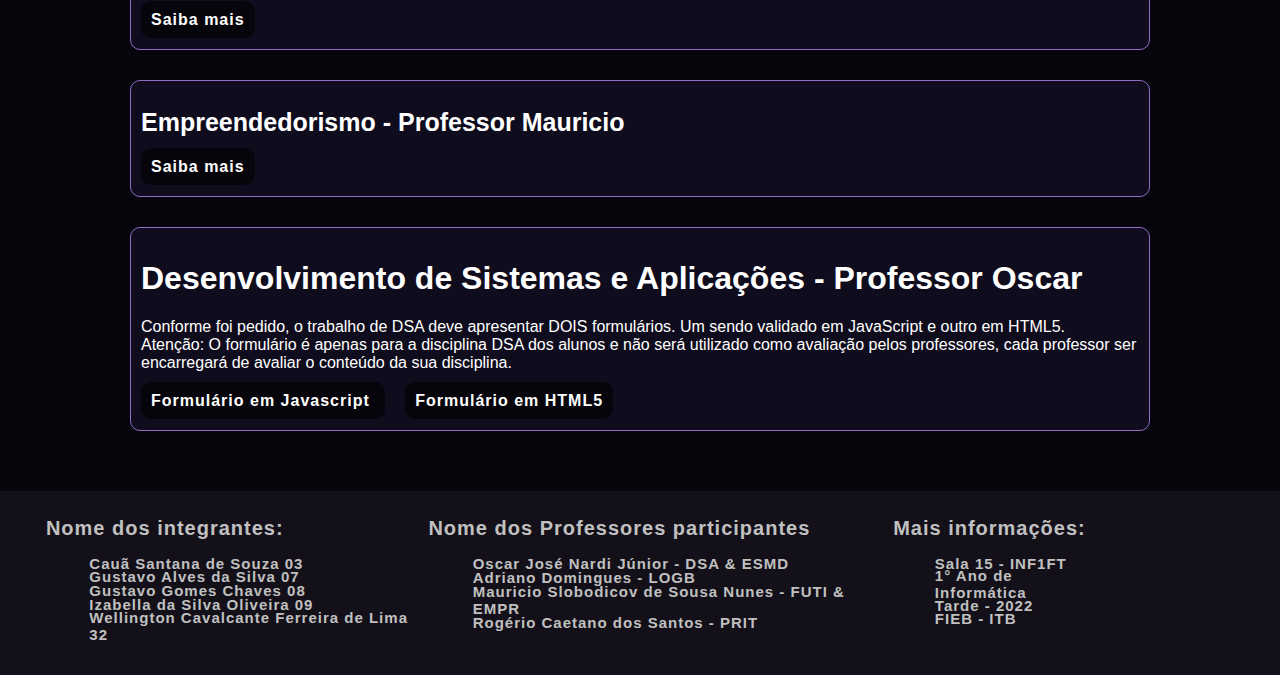
==== commit 36d5138e: "UPDATE DA PORRA TODA" ====
--- a/index.html
+++ b/index.html
@@ -62,15 +62,15 @@
                         Lógica de Programação Básica - Professor Adriano
                     </h1>
                     <!--conteudo que o professor de logb pediu aqui-->
-                    <h1></h1>
+                    <h1 id="infodici">Conforme solicitado, as páginas de LOGB devem apresentar informações sobre mulheres importantes na história ao redor do globo</h1>
                     <a href="index_logb.html" id="link_home">Saiba mais</a>
                     <ul>
                         <!--encarregado de logb, colocar link e nome de cada mulher aqui-->
-                        <li id="linkmulherlogb"><a href="mulher1logb.html" id="mulherhome">Ada Lovelace</a> </li>
-                        <li id="linkmulherlogb"><a href="mulher2logb.html" id="mulherhome">Hedy Lamarr Elizabeth</a> </li>
-                        <li id="linkmulherlogb"><a href="mulher3logb.html" id="mulherhome">Mary Allen Wilkes</a> </li>
-                        <li id="linkmulherlogb"><a href="mulher4logb.html" id="mulherhome">Anna Atkins</a> </li>
-                        <li id="linkmulherlogb"><a href="mulher5logb.html" id="mulherhome">Hypatia de Alexandria</a> </li>
+                        <li id="linkmulherlogb"><a href="Ada Lovelace.html" id="mulherhome">Ada Lovelace</a> </li>
+                        <li id="linkmulherlogb"><a href="Hedy Lamarr Elizabeth.html" id="mulherhome">Hedy Lamarr Elizabeth</a> </li>
+                        <li id="linkmulherlogb"><a href="Mary Allen Wilkes.html" id="mulherhome">Mary Allen Wilkes</a> </li>
+                        <li id="linkmulherlogb"><a href="Anna Atkins.html" id="mulherhome">Anna Atkins</a> </li>
+                        <li id="linkmulherlogb"><a href="hypatia de alexandria.html" id="mulherhome">Hypatia de Alexandria</a> </li>
                     </ul>
                 </section>
     
@@ -87,7 +87,7 @@
                     <h1 id="mainmat">Fundamentos da Tecnologia e Informação - Professor Mauricio</h1>
                     <!--conteudo que o professor de futi pediu aqui-->
                     <h1></h1>
-                    <a href="futi_index.html" id="link_home">Saiba mais</a>
+                    <a href="futi.html" id="link_home">Saiba mais</a>
                 </section>
     
                 <!--preview de prit-->
--- a/style.css
+++ b/style.css
@@ -16,7 +16,6 @@
     margin-right: -8px;
     background-color: #0f0c1d;
     color: #fff;
-    
 }
 
 .inf1ft{
@@ -155,6 +154,348 @@
 }
 
 .dichome{
+    border-radius: 10px;
+    border-color: #8f6ec7;
+    border-style: solid;
+    border-width: 1px;
+    padding: 10px;
+    margin-top: 10px;
+    margin-bottom: 30px;
+    margin-left: 100px;
+    margin-right:100px;
+    padding-bottom: 20px;
+    background-color: #0f0c1d;
+}
+
+#link_home{
+    color:#fff;
+    background-color: #06050b;
+    text-decoration: none;
+    padding:10px;
+    font-family: Arial, Helvetica, sans-serif;
+    border-radius: 10px;
+    font-weight: bold;
+    letter-spacing: 1px;
+}
+
+#link_home:hover{
+    background-color: #8f6ec7;
+}
+
+#mulherhome{
+    color: #fff;
+    text-decoration: none;
+    font-size:20px;
+    margin-top: 8px;
+}
+
+#mulherhome:hover{
+    font-weight: bold;
+    background-color: #0f0c1d;
+    padding-left: 5px;
+    padding-right: 5px;
+    border-radius: 5px;
+}
+
+.materias{
+    background-color: #06050b;
+}
+
+.footer{
+    color: #c0c0c0;
+    font-size: 10px;
+    font-family: 'Franklin Gothic Medium', 'Arial Narrow', Arial, sans-serif;
+    letter-spacing: 1px;
+    font-weight: normal;
+    display: flex;
+}
+
+.infofootername{
+    margin-left: 3%;
+    margin-top: 20px;
+}
+
+.infofoot{
+    margin-top: 20px;
+}
+
+#nomefoot{
+    font-size: 15px;
+    letter-spacing: 1px;
+    text-align: left;
+}
+
+.infofootprof{
+    margin-top: 20px;
+}
+
+#infodici{
+    font-size: medium;
+    font-weight: normal;
+    margin-bottom: 20px;
+}
+
+#link_home1{
+    margin-left: 20px;
+    color:#fff;
+    background-color: #06050b;
+    text-decoration: none;
+    padding:10px;
+    font-family: Arial, Helvetica, sans-serif;
+    border-radius: 10px;
+    font-weight: bold;
+    letter-spacing: 1px;
+}
+
+#link_home1:hover{
+    background-color: #8f6ec7;
+}
+
+.formjavasection{
+    background-color: #06050b;
+    text-align: center;
+}
+
+#catjs{
+    width: 300px;
+    margin-bottom: -160px;
+    margin-left:40%;
+    margin-top: -100px;
+}
+
+.formjava{
+    color: #fff;
+    font-family: Arial, Helvetica, sans-serif;
+    text-align: left;
+    padding-left: 10%;
+}
+
+input{
+    margin-top: -10px;
+    margin-bottom: 30px;
+}
+
+select{
+    margin-top: -10px;
+    margin-bottom: 50px;
+    background-color: #131019;
+    color:#8f6ec7;
+    font-family: Arial, Helvetica, sans-serif;
+    font-weight: bold;
+    border-style: double;
+    border-color: #0f0c1d;
+    padding: 10px;
+    border-radius: 10px;
+    font-size: 15px;
+}
+
+option{
+    font-size: 15px;
+    font-weight: bold;
+}
+
+option:hover{
+    background-color: #8f6ec7;
+    color:#fff;
+}
+
+textarea{
+    resize: none;
+}
+
+#inputnum{
+    padding-left: 10px;
+    padding-right: 10px;
+    border-radius: 10px;
+}
+
+#inputtext{
+    padding-left: 10px;
+    padding-right: 10px;
+    padding-top: 2px;
+    padding-bottom: 2px;
+    border-radius: 10px;
+    font-size: large;
+    width: 540px;
+}
+
+#opcradio{
+    font-size: large;
+    padding-left: 50px;
+}
+
+#botaoform{
+    padding: 20px;
+    margin-top: 20px;
+    margin-bottom: 20px;
+    font-family: Arial, Helvetica, sans-serif;
+    font-weight: bold;
+    background-color: #0f0c1d;
+    color:#fff;
+    border-radius: 30px;
+    border-style: none;
+    font-size: 15px;
+}
+
+#botaoform:hover{
+    background-color:#8f6ec7;
+}
+
+textarea{
+    padding: 10px;
+    border-radius: 20px;
+    border-color:#8f6ec7;
+    background-color: #0f0c1d;
+    color:#fff;
+    font-weight: bold;
+}
+
+#txtfocusform{
+    font-family: Arial, Helvetica, sans-serif;
+    color:#8f6ec7;
+    margin-top: -15px;
+    font-size:50px;
+    text-decoration: underline;
+}
+
+#botaored{
+    padding: 20px;
+    margin-left: 120px;
+    margin-top: -40px;
+    margin-bottom: 20px;
+    font-family: Arial, Helvetica, sans-serif;
+    font-weight: bold;
+    background-color: #0f0c1d;
+    color:#fff;
+    border-radius: 30px;
+    border-style: none;
+    font-size: 15px;
+}
+
+#botaored:hover{
+    background-color:#8f6ec7;
+}
+
+#hrform{
+    margin-top: 10px;
+    margin-bottom: 10px;
+}
+
+.matrix{
+    background-image: url(morfeu.png);
+    padding-top: 300px;
+    padding-bottom: 100px;
+    background-repeat: no-repeat;
+}
+
+.morfeus{
+    padding-left: 350px;
+    margin-top: -100px;
+}
+
+#botaoformdsa{
+    padding: 20px;
+    margin-top: 20px;
+    font-family: Arial, Helvetica, sans-serif;
+    font-weight: bold;
+    background-color: #0f0c1d;
+    color:#fff;
+    border-radius: 30px;
+    border-style: solid;
+    border-color:#8f6ec7;
+    font-size: 15px;
+    margin-right: 120px;
+}
+
+#botaoformdsa:hover{
+    background-color:#8f6ec7;
+}
+
+fieldset{
+    border-style: none;
+}
+
+.mbfuti{
+    text-align: center;
+    font-size: 230%;
+    font-family: Arial, Helvetica, sans-serif;
+    color: #fff;
+}
+#imgmb1{
+    width: 600px; height: 500px;
+    border-style: solid;
+    border-radius: 1px;
+    border-color: #8f6ec7;
+    text-align: center;
+}
+.txtfuti{
+    color: #ffffff;
+    display: inline-block;
+    font-family: Arial, Helvetica, sans-serif;
+}
+.iniciofrasefuti{
+    color: #fff;
+    text-align: center;
+    font-size: 200%;
+    font-family: Arial, Helvetica, sans-serif;
+}
+.listafuti{
+    color:#fff;
+    margin-top: 100px;
+    list-style-type: circle;
+}
+
+
+#mainfuti{
+        color: #8f6ec7;
+        font-family: Arial, Helvetica, sans-serif;
+        text-decoration: underline;
+}
+.divfuti{
+    text-align: left;
+    font-size: 180%;
+    position: absolute;
+    display: inline-block;
+    color: #FFF;
+    font-family: Arial, Helvetica, sans-serif;
+    display: flex;
+    margin-top: 100px;
+}
+
+.imgmb1{
+  width: 600px;
+}
+
+#listamb{
+    text-align: left;
+}
+#listamb1{
+    font-size: 110%;
+    text-decoration: underline;
+    color: #8f6ec7;
+}
+#mbfr{
+    text-align: center;
+    color: #8f6ec7;
+    font-family: Arial, Helvetica, sans-serif;
+    margin-top: 100px;
+}
+#mbfr1{
+    text-align: center;
+    color: #8f6ec7;
+    font-family: Arial, Helvetica, sans-serif;
+}
+.divfuti2{
+    text-align: left;
+    font-size: 180%;
+    position: absolute;
+    display: inline-block;
+    color: #FFF;
+    font-family: Arial, Helvetica, sans-serif;
+    display: flex;
+    margin-top: 700px;
+}
+.GPU{
     border-radius: 10px;
     border-color: #8f6ec7;
     border-style: solid;
@@ -165,39 +506,591 @@
     padding-bottom: 20px;
     background-color: #0f0c1d;
 }
-
-#link_home{
-    color:#fff;
-    background-color: #06050b;
+.divfuti3{
+    text-align: left;
+    font-size: 180%;
+    position: absolute;
+    display: inline-block;
+    color: #FFF;
+    font-family: Arial, Helvetica, sans-serif;
+    display: flex;
+    margin-top: 1450px;
+}
+.divfuti4{
+    text-align: left;
+    font-size: 180%;
+    position: absolute;
+    display: inline-block;
+    color: #FFF;
+    font-family: Arial, Helvetica, sans-serif;
+    display: flex;
+    margin-top: 2100px;
+}
+
+/*inicio do css ada*/
+.sobre {
+    width: 960px;
+    margin: auto;
+}
+
+#nome {
+    color: #fff;
+    font-size: 50px;
+    margin-left:20%;
+}
+
+.cont-ada {
+    display: table;
+}
+
+.txt-ada {
+    display: table-cell;
+    color: #fff;
+    font-size: 25px;
+    float: left;
+    width: 400px;
+    margin-left: 20%;
+}
+
+.img-ada {
+    display: table;
+    float: right;
+    margin-left: 300px;
+    margin-top: -250px;
+    border: solid 2px #c0c0c0;
+    background-color: #0f0c1d;
+    border-radius: 5px;
+    padding: 5px;
+    width: 400px;
+    height: 630px;
+}
+
+#ft-ada{
+    border:  solid 5px#c0c0c0;
+    border-radius: 20px;
+}
+
+#info-res {
+    color: #fff;
+}
+
+.cate-indice {
+    color: #fff;
+    margin-left: 20%;
+    margin-top: -400px;
+    text-align: center;
+    width: 200px;
+    height: 330px;
+    border: solid 3px #c0c0c0;
+    padding: 17px;
+    display: grid;
+}
+
+#ind {
+    color:#8f6ec7;
     text-decoration: none;
-    padding:10px;
-    font-family: Arial, Helvetica, sans-serif;
-    border-radius: 10px;
-    font-weight: bold;
-    letter-spacing: 1px;
-}
-
-#link_home:hover{
-    background-color: #8f6ec7;
-}
-
-#mulherhome{
-    color: #fff;
+    font-family: Arial, Helvetica, sans-serif;
+    font-weight: bolder;
+}
+
+#ind:hover {
+    color: #fff;
+}
+
+#hist {
+    color: #fff;
+    font-size: 50px;
+    margin-left:20%;
+}
+
+#txt-hist {
+    color: #fff;
+    font-size: 25px;
+    width: 550px;
+    margin-left: 12%;
+}
+
+#ft-maqui {
+    border:  solid 5px#c0c0c0;
+    border-radius: 20px;
+}
+
+#vida-pessoal {
+    color: #fff;
+    font-size: 50px;
+    margin-left:20%;
+}
+
+#txt-pessoal {
+    color: #fff;
+    font-size: 25px;
+    width: 550px;
+    margin-left: 12%;
+}
+
+#formaçao{
+    color: #fff;
+    font-size: 50px;
+    margin-left:20%;
+}
+
+#txt-forma {
+    color: #fff;
+    font-size: 25px;
+    width: 550px;
+    margin-left: 12%;
+}
+
+#ppc {
+    color: #fff;
+    font-size: 50px;
+    margin-left:20%;
+}
+
+#txt-ppc {
+    color: #fff;
+    font-size: 25px;
+    width: 550px;
+    margin-left: 12%;
+}
+/*inicio do css anna*/
+
+
+
+#nome {
+    color: #fff;
+    font-size: 50px;
+    margin-left:20%;
+}
+
+.cont-anna {
+    display: table;
+}
+
+.txt-anna {
+    display: table-cell;
+    color: #fff;
+    font-size: 25px;
+    float: left;
+    width: 400px;
+    margin-left: 20%;
+}
+
+.img-anna {
+    display: table;
+    float: right;
+    margin-left: 300px;
+    margin-top: -250px;
+    border: solid 3px #c0c0c0;
+    width: 400px;
+    height: 630px;
+}
+
+#ft-anna{
+    border:  solid 5px#c0c0c0;
+    border-radius: 20px;
+}
+
+#info-res {
+    color: #fff;
+}
+
+.cate-indice {
+    margin-left: 20%;
+    margin-top: -400px;
+    text-align: center;
+    width: 200px;
+    height: 330px;
+    border: solid 3px #c0c0c0;
+    padding: 17px;
+    display: grid;
+}
+
+#ind {
+    color:#8f6ec7;
     text-decoration: none;
-    font-size:20px;
-    margin-top: 8px;
-}
-
-#mulherhome:hover{
-    font-weight: bold;
-    background-color: #0f0c1d;
-    padding-left: 5px;
-    padding-right: 5px;
-    border-radius: 5px;
-}
-
-.materias{
-    background-color: #06050b;
+    font-family: Arial, Helvetica, sans-serif;
+    font-weight: bolder;
+}
+
+#ind:hover {
+    color: #fff;
+}
+
+#hist {
+    color: #fff;
+    font-size: 50px;
+    margin-left:20%;
+}
+
+#txt-hist {
+    color: #fff;
+    font-size: 25px;
+    width: 550px;
+    margin-left: 12%;
+}
+
+#vida-pessoal {
+    color: #fff;
+    font-size: 50px;
+    margin-left:20%;
+}
+
+#txt-pessoal {
+    color: #fff;
+    font-size: 25px;
+    width: 550px;
+    margin-left: 12%;
+}
+
+#descoberta{
+    color: #fff;
+    font-size: 50px;
+    margin-left:20%;
+}
+
+#txt-desco {
+    color: #fff;
+    font-size: 25px;
+    width: 550px;
+    margin-left: 12%;
+}
+
+#foto {
+    color: #fff;
+    font-size: 50px;
+    margin-left:20%;
+}
+
+#txt-foto {
+    color: #fff;
+    font-size: 25px;
+    width: 550px;
+    margin-left: 12%;
+}
+
+#fts-anna {
+    border-radius: 50px;
+}
+
+/*inicio do css da Mary Allen Wilkes*/
+
+#nome {
+    color: #fff;
+    font-size: 50px;
+    margin-left:20%;
+}
+
+.cont-mary {
+    display: table;
+}
+
+.txt-mary {
+    display: table-cell;
+    color: #fff;
+    font-size: 25px;
+    float: left;
+    width: 400px;
+    margin-left: 20%;
+}
+
+.img-mary {
+    display: table;
+    float: right;
+    margin-left: 300px;
+    margin-top: -250px;
+    border: solid 3px #c0c0c0;
+    width: 400px;
+    height: 630px;
+}
+
+#ft-mary{
+    border:  solid 5px#c0c0c0;
+    border-radius: 20px;
+}
+
+#info-res {
+    color: #fff;
+}
+
+.cate-indice {
+    margin-left: 20%;
+    margin-top: -400px;
+    text-align: center;
+    width: 200px;
+    height: 330px;
+    border: solid 3px #c0c0c0;
+    padding: 17px;
+    display: grid;
+}
+
+#ind {
+    color:#8f6ec7;
+    text-decoration: none;
+    font-family: Arial, Helvetica, sans-serif;
+    font-weight: bolder;
+}
+
+#ind:hover {
+    color: #fff;
+}
+
+#hist {
+    color: #fff;
+    font-size: 50px;
+    margin-left:20%;
+}
+
+#txt-hist {
+    color: #fff;
+    font-size: 25px;
+    width: 550px;
+    margin-left: 12%;
+}
+
+#vida-pessoal {
+    color: #fff;
+    font-size: 50px;
+    margin-left:20%;
+}
+
+#txt-pessoal {
+    color: #fff;
+    font-size: 25px;
+    width: 550px;
+    margin-left: 12%;
+}
+
+#descoberta{
+    color: #fff;
+    font-size: 50px;
+    margin-left:20%;
+}
+
+#txt-desco {
+    color: #fff;
+    font-size: 25px;
+    width: 550px;
+    margin-left: 12%;
+}
+
+#contri {
+    color: #fff;
+    font-size: 50px;
+    margin-left:20%;
+}
+
+#txt-contri {
+    color: #fff;
+    font-size: 25px;
+    width: 550px;
+    margin-left: 12%;
+}
+
+#fts-mary {
+    border-radius: 50px;
+}
+
+/*inicio do css da hypatia de alexandria */
+
+#nome {
+    color: #fff;
+    font-size: 50px;
+    margin-left:20%;
+}
+
+.cont-hy {
+    display: table;
+}
+
+.txt-hy {
+    display: table-cell;
+    color: #fff;
+    font-size: 25px;
+    float: left;
+    width: 400px;
+    margin-left: 20%;
+}
+
+.img-hy {
+    display: table;
+    float: right;
+    margin-left: 300px;
+    margin-top: -250px;
+    border: solid 3px #c0c0c0;
+    width: 400px;
+    height: 630px;
+}
+
+#ft-hy{
+    border:  solid 5px#c0c0c0;
+    border-radius: 20px;
+}
+
+#info-res {
+    color: #fff;
+}
+
+.cate-indice {
+    margin-left: 20%;
+    margin-top: -400px;
+    text-align: center;
+    width: 200px;
+    height: 330px;
+    border: solid 3px #c0c0c0;
+    padding: 17px;
+    display: grid;
+}
+
+#ind {
+    color:#8f6ec7;
+    text-decoration: none;
+    font-family: Arial, Helvetica, sans-serif;
+    font-weight: bolder;
+}
+
+#ind:hover {
+    color: #fff;
+}
+
+#hist {
+    color: #fff;
+    font-size: 50px;
+    margin-left:20%;
+}
+
+#txt-hist {
+    color: #fff;
+    font-size: 25px;
+    width: 550px;
+    margin-left: 12%;
+}
+
+#formaçao{
+    color: #fff;
+    font-size: 50px;
+    margin-left:20%;
+}
+
+#txt-formaçao {
+    color: #fff;
+    font-size: 25px;
+    width: 550px;
+    margin-left: 12%;
+}
+
+#legado {
+    color: #fff;
+    font-size: 50px;
+    margin-left:20%;
+}
+
+#txt-lega {
+    color: #fff;
+    font-size: 25px;
+    width: 550px;
+    margin-left: 12%;
+}
+
+/* INICIO DO CSS DA Hedy Lamarr Elizabeth"jake" */
+
+#nome {
+    color: #fff;
+    font-size: 50px;
+    margin-left:20%;
+}
+
+.cont-he {
+    display: table;
+}
+
+.txt-he {
+    display: table-cell;
+    color: #fff;
+    font-size: 25px;
+    float: left;
+    width: 400px;
+    margin-left: 20%;
+}
+
+.img-he {
+    display: table;
+    float: right;
+    margin-left: 300px;
+    margin-top: -250px;
+    border: solid 3px #c0c0c0;
+    width: 400px;
+    height: 630px;
+}
+
+#ft-he{
+    border:  solid 5px#c0c0c0;
+    border-radius: 20px;
+}
+
+#info-res {
+    color: #fff;
+}
+
+.cate-indice {
+    margin-left: 20%;
+    margin-top: -400px;
+    text-align: center;
+    width: 200px;
+    height: 330px;
+    border: solid 3px #c0c0c0;
+    padding: 17px;
+    display: grid;
+}
+
+#ind {
+    color:#8f6ec7;
+    text-decoration: none;
+    font-family: Arial, Helvetica, sans-serif;
+    font-weight: bolder;
+}
+
+#ind:hover {
+    color: #fff;
+}
+
+#hist {
+    color: #fff;
+    font-size: 50px;
+    margin-left:20%;
+}
+
+#txt-hist {
+    color: #fff;
+    font-size: 25px;
+    width: 550px;
+    margin-left: 12%;
+}
+
+#descoberta{
+    color: #fff;
+    font-size: 50px;
+    margin-left:20%;
+}
+
+#txt-desco {
+    color: #fff;
+    font-size: 25px;
+    width: 550px;
+    margin-left: 12%;
+}
+
+#foto {
+    color: #fff;
+    font-size: 50px;
+    margin-left:20%;
+}
+
+#txt-foto {
+    color: #fff;
+    font-size: 25px;
+    width: 550px;
+    margin-left: 12%;
 }
 
 .footer{
@@ -228,184 +1121,25 @@
     margin-top: 20px;
 }
 
-#infodici{
-    font-size: medium;
-    font-weight: normal;
-    margin-bottom: 20px;
-}
-
-#link_home1{
-    margin-left: 20px;
-    color:#fff;
-    background-color: #06050b;
-    text-decoration: none;
-    padding:10px;
-    font-family: Arial, Helvetica, sans-serif;
-    border-radius: 10px;
-    font-weight: bold;
-    letter-spacing: 1px;
-}
-
-#link_home1:hover{
-    background-color: #8f6ec7;
-}
-
-.formjavasection{
-    background-color: #06050b;
-    text-align: center;
-}
-
-#catjs{
-    width: 300px;
-    margin-bottom: -160px;
-    margin-left:40%;
-    margin-top: -100px;
-}
-
-.formjava{
-    color: #fff;
-    font-family: Arial, Helvetica, sans-serif;
-    text-align: left;
-    padding-left: 10%;
-
-}
-
-input{
-    margin-top: -10px;
+.corpo{
+    font-family: Arial, Helvetica, sans-serif;
+}
+
+.linkslogbpagina{
+    font-family: Arial, Helvetica, sans-serif;
+    color: #fff;
+    margin-top: -60px;
     margin-bottom: 30px;
-}
-
-select{
-    margin-top: -10px;
-    margin-bottom: 50px;
-    background-color: #131019;
-    color:#8f6ec7;
-    font-family: Arial, Helvetica, sans-serif;
-    font-weight: bold;
-    border-style: double;
-    border-color: #0f0c1d;
-    padding: 10px;
-    border-radius: 10px;
-    font-size: 15px;
-}
-
-option{
-    font-size: 15px;
-    font-weight: bold;
-}
-
-option:hover{
-    background-color: #8f6ec7;
-    color:#fff;
-}
-
-textarea{
-    resize: none;
-}
-
-#inputnum{
-    padding-left: 10px;
-    padding-right: 10px;
-    border-radius: 10px;
-}
-
-#inputtext{
-    padding-left: 10px;
-    padding-right: 10px;
-    padding-top: 2px;
-    padding-bottom: 2px;
-    border-radius: 10px;
-    font-size: large;
-    width: 540px;
-}
-
-#opcradio{
-    font-size: large;
-    padding-left: 50px;
-}
-
-#botaoform{
+    background-color: #0f0c1d;
     padding: 20px;
-    margin-top: 20px;
-    margin-bottom: 20px;
-    font-family: Arial, Helvetica, sans-serif;
-    font-weight: bold;
-    background-color: #0f0c1d;
-    color:#fff;
-    border-radius: 30px;
-    border-style: none;
-    font-size: 15px;
-}
-
-#botaoform:hover{
-    background-color:#8f6ec7;
-}
-
-textarea{
-    padding: 10px;
-    border-radius: 20px;
-    border-color:#8f6ec7;
-    background-color: #0f0c1d;
-    color:#fff;
-    font-weight: bold;
-}
-
-#txtfocusform{
-    font-family: Arial, Helvetica, sans-serif;
-    color:#8f6ec7;
-    margin-top: -15px;
-    font-size:50px;
-    text-decoration: underline;
-}
-
-#botaored{
-    padding: 20px;
-    margin-left: 120px;
-    margin-top: -40px;
-    margin-bottom: 20px;
-    font-family: Arial, Helvetica, sans-serif;
-    font-weight: bold;
-    background-color: #0f0c1d;
-    color:#fff;
-    border-radius: 30px;
-    border-style: none;
-    font-size: 15px;
-}
-
-#botaored:hover{
-    background-color:#8f6ec7;
-}
-
-#hrform{
-    margin-top: 10px;
-    margin-bottom: 10px;
-}
-
-.matrix{
-    background-image: url(morfeu.png);
-    padding-top: 300px;
-    padding-bottom: 100px;
-    background-repeat: no-repeat;
-}
-
-.morfeus{
-    padding-left: 350px;
-}
-
-#botaoformdsa{
-    padding: 20px;
-    margin-top: 20px;
-    font-family: Arial, Helvetica, sans-serif;
-    font-weight: bold;
-    background-color: #0f0c1d;
-    color:#fff;
-    border-radius: 30px;
+    margin-left: 100px;
+    margin-right: 100px;
     border-style: solid;
     border-color:#8f6ec7;
-    font-size: 15px;
-    margin-right: 120px;
-}
-
-#botaoformdsa:hover{
-    background-color:#8f6ec7;
+    border-width: 1px;
+    border-radius: 10px;
+}
+
+#mulhereshistoricastxt{
+    text-align: center;
 }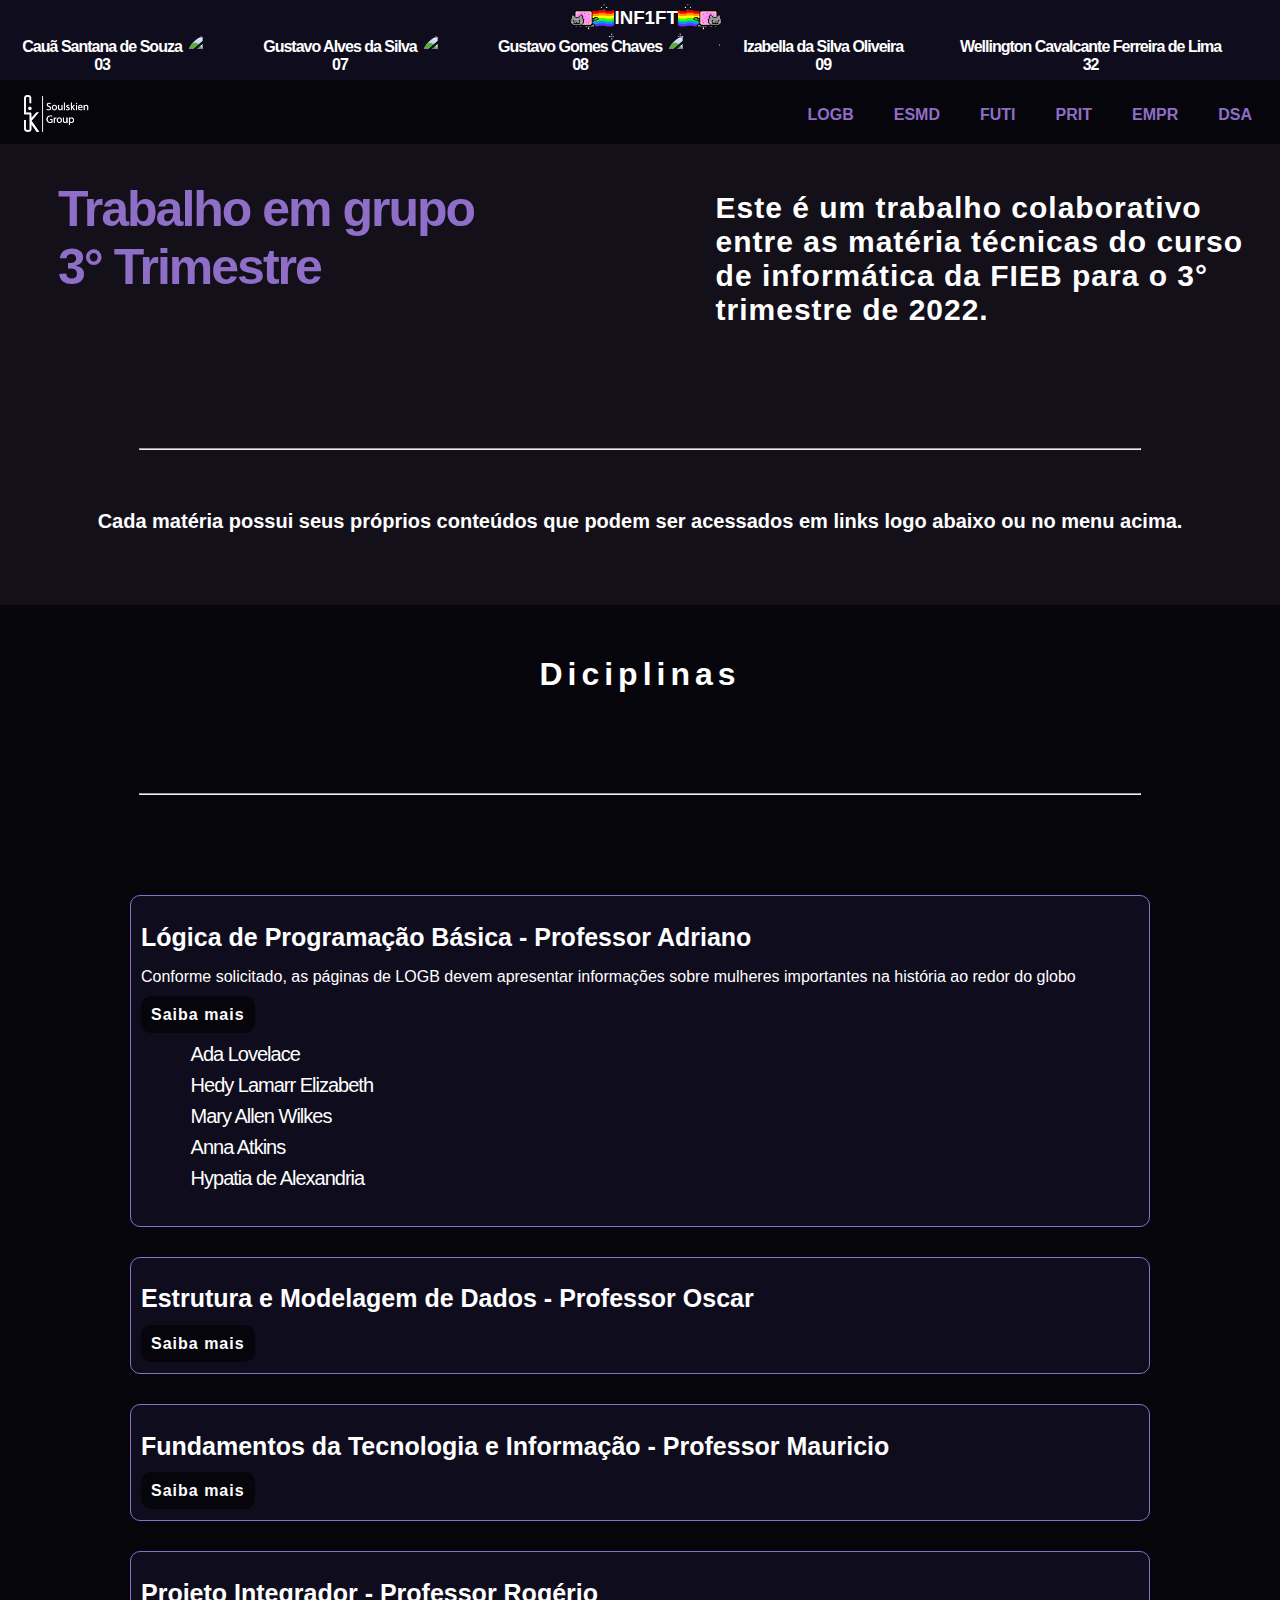
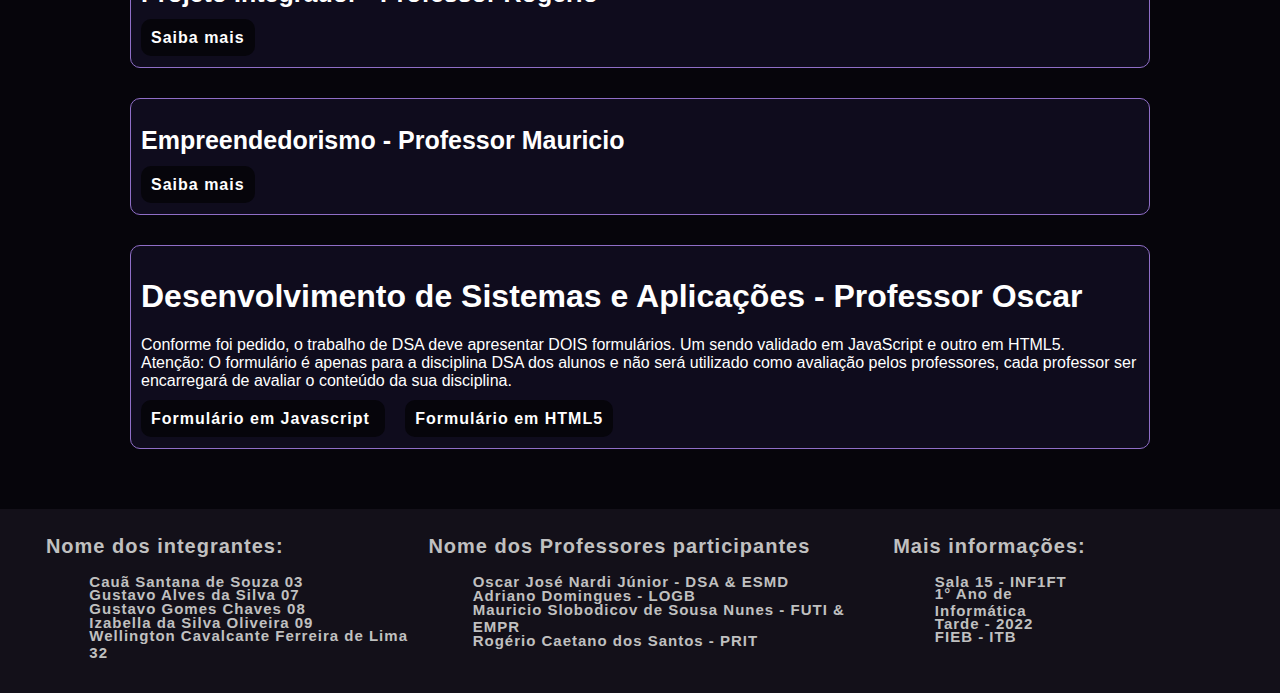
==== commit 43157ff5: "update" ====
--- a/index.html
+++ b/index.html
@@ -19,8 +19,11 @@
            <div class="menuinf"> <img src="gatohome.gif" id="cat2"> <h3>INF1FT</h3> <img src="gatohome.gif" id="cat"> </div>
             <div class="nomes">
             <li>Cauã Santana de Souza 03</li>
+                <img src="caua.jpeg" id="fotoheader">
             <li>Gustavo Alves da Silva 07</li>
+                <img src="alves.jpg" id="fotoheader">
             <li>Gustavo Gomes Chaves 08</li>
+                <img src="gomes.jpeg" id="fotoheader">
             <li>Izabella da Silva Oliveira 09</li>
             <li>Wellington Cavalcante Ferreira de Lima 32</li>
         </div>
--- a/style.css
+++ b/style.css
@@ -32,6 +32,13 @@
     margin-top: -5px;
     margin-bottom: 0.5%;
     letter-spacing: -1px;
+}
+
+#fotoheader{
+    width:5%;
+    border-radius:100%;
+    margin-left:-3%;
+    margin-top:-10px;
 }
 
 #logo{
@@ -415,6 +422,8 @@
     border-style: none;
 }
 
+
+/*WELLINGTON-FUTI*/
 .mbfuti{
     text-align: center;
     font-size: 230%;
@@ -527,6 +536,7 @@
     margin-top: 2100px;
 }
 
+/*GUSTAVO-LOGB*/
 /*inicio do css ada*/
 .sobre {
     width: 960px;
@@ -1142,4 +1152,392 @@
 
 #mulhereshistoricastxt{
     text-align: center;
-}+}
+
+/*IZABELLA-EMPR*/
+.emprimg{
+    background-image: linear-gradient(rgba(0, 0, 0, 0.5), rgba(0, 0, 0, 0.5)), url(UniverseCapa.jfif);
+    background-position: center;
+    text-align: center;
+    background-size: cover;
+    height: 200px;
+    color: #fff;
+    padding: 200px 15px;
+    margin-left:-8px;
+    margin-right: cover;
+    justify-content:space-around
+  }
+    #img2{
+      align-items: center;
+      justify-content:space-around;
+    }
+    #emprfrase1{
+        font-size: 300%;
+        font-family: "Roboto";
+        color: #fff;
+        text-align: center;
+        font-weight: 700;
+    }
+    
+    #emprfrase2{
+        font-size: 200%;
+        font-family: "Courier New";
+        color: #fff;
+        text-align: center;
+    }
+
+    .divmis{
+      color:#fff;
+      padding-left: 100px;
+      padding-right: 100px;
+    }
+    #emprfrase3{
+      font-size: 40px;
+      text-align: center;
+      font-family: "Roboto";
+    }
+
+    #emprfrase4{
+      font-size: 20px;
+      text-align: center, justify;
+      font-family: "Courier New";
+    }
+
+    .divprod{
+      background-image: linear-gradient(rgba(0, 0, 0, 0.7), rgba(0, 0, 0, 0.7)), url(emprimg31.jfif);
+    background-position: center;
+    background-size: cover;
+    height: 200px;
+    color: #fff;
+    padding: 100px 10px;
+    margin-left:-8px;
+    margin-right: cover;
+    justify-content:space-around
+    }
+    #emprfrase5{
+      font-size: 250%;
+      font-family: "Roboto";
+      color: #fff;
+      text-align: center;
+      font-weight: 700;
+  }
+  #emprfrase6{
+    font-size: 150%;
+    font-family: "Courier New";
+    color: #fff;
+    text-align: center;
+  }
+  .divval{
+    color: #fff;
+    padding-left:100px;
+    padding-right:100px;
+  }
+  #emprfrase7{
+    font-size: 250%;
+    font-family: "Courier New";
+    color: #fff;
+    text-align: center;
+    font-weight: 500;
+  }
+  #emprfrase8{
+    font-size: 100%;
+      font-family: "Courier New";
+      color: #fff;
+      text-align: center;
+      font-weight: 500;
+  }
+  #emprfrase9{
+    font-size: 250%;
+    font-family: "Courier New";
+    color: #fff;
+    text-align: center;
+    font-weight: 500;
+  }
+
+  .sabm{
+    text-align: center;
+  }
+  #botao{
+    background: #8f6ec7; 
+    color: #06050b; border:  2px solid #06050b;transition: 200ms;
+    width: 1000px;
+    height: 45px;
+  }
+  .footerd{
+    font-size: 100%;
+    text-align: center;
+    align-items: center;
+  }
+  #emprfrase10{
+    font-size: 150%;
+      font-family: "Courier New";
+      color: #fff;
+      background-color: #352552;
+      text-align: center;
+      font-weight: 600;
+  }
+  #emprfrase10b{
+    font-size: 150%;
+      font-family: "Courier New";
+      color: #fff;
+      background-color: #131019;
+      text-align: center;
+      font-weight: 00;
+  }
+
+    /*Parte: Izabella - ESTRUTURA E MODELAGEM DE DADOS */
+    .esmdimg{
+        background-image: linear-gradient(rgba(0, 0, 0, 0.5), rgba(0, 0, 0, 0.5)), url(UniverseCapa.jfif);
+        background-position: center;
+        background-size: cover;
+        text-align:center;
+        height: 200px;
+        color: #fff;
+        padding: 200px 15px;
+        margin-left:-8px;
+        margin-right: cover;
+        justify-content:space-around;
+      }
+        #img2{
+            text-align:center;
+          align-items: center;
+          justify-content:space-around;
+        }
+        #esmdfrase1{
+            font-size: 300%;
+            font-family: "Roboto";
+            color: #fff;
+            text-align: center;
+            font-weight: 700;
+        }
+        
+        #esmdfrase2{
+            font-size: 200%;
+            font-family: "Courier New";
+            color: #fff;
+            text-align: center;
+        }
+    
+        .divmis{
+          color:#fff;
+        }
+        #esmdfrase3{
+          font-size: 40px;
+          text-align: center;
+          font-family: "Roboto";
+        }
+    
+        #esmdfrase4{
+          font-size: 20px;
+          text-align: center;
+          font-family: "Courier New";
+        }
+      .divcard{
+        color: #fff;
+        padding-left:100px;
+        padding-right:100px;
+      }
+      
+      #esmdfrase7{
+        font-size: 250%;
+        font-family: "Courier New";
+        color: #fff;
+        text-align: center;
+        font-weight: 500;
+      }
+      #esmdfrase8{
+        font-size: 100%;
+          font-family: "Courier New";
+          color: #fff;
+          text-align: center;
+          font-weight: 500;
+      }
+    
+      /* Grupo 1 */
+      .grupo1{
+        color: #fff;
+        padding-left:100px;
+        padding-right:100px;
+      }
+      #esmdfrase9{
+        font-size: 250%;
+        font-family: "Courier New";
+        color: #fff;
+        text-align: center;
+        font-weight: 500;
+      }
+      #esmdfrase9b{
+        font-size: 100%;
+          font-family: "Courier New";
+          color: #fff;
+          text-align: center;
+          font-weight: 500;
+      }
+      #lista{
+        font-size: 100%;
+          font-family: "Courier New";
+          color: #fff;
+          text-align: center;
+          font-weight: 500;
+      }
+      /* Grupo 2 */
+      .grupo2{
+        color: #fff;
+        padding-left:100px;
+        padding-right:100px;
+      }
+      #esmdfrase10{
+        font-size: 250%;
+        font-family: "Courier New";
+        color: #fff;
+        text-align: center;
+        font-weight: 500;
+      }
+      #esmdfrase10b{
+        font-size: 100%;
+          font-family: "Courier New";
+          color: #fff;
+          text-align: center;
+          font-weight: 500;
+      }
+      #lista2{
+        font-size: 100%;
+          font-family: "Courier New";
+          color: #fff;
+          text-align: center;
+          font-weight: 500;
+      }
+      /* Grupo 3*/
+      .grupo3{
+        color: #fff;
+        padding-left:100px;
+        padding-right:100px;
+      }
+      #esmdfrase11{
+        font-size: 250%;
+        font-family: "Courier New";
+        color: #fff;
+        text-align: center;
+        font-weight: 500;
+      }
+      #esmdfrase11b{
+        font-size: 100%;
+          font-family: "Courier New";
+          color: #fff;
+          text-align: center;
+          font-weight: 500;
+      }
+      #lista3{
+        font-size: 100%;
+          font-family: "Courier New";
+          color: #fff;
+          text-align: center;
+          font-weight: 500;
+      }
+      /* Atributo Composto */
+      .composto{
+        color: #fff;
+        padding-left:100px;
+        padding-right:100px;
+      }
+      #esmdfrase12{
+        font-size: 250%;
+        font-family: "Courier New";
+        color: #fff;
+        text-align: center;
+        font-weight: 500;
+      }
+      #esmdfrase12b{
+        font-size: 100%;
+          font-family: "Courier New";
+          color: #fff;
+          text-align: center;
+          font-weight: 500;
+      }
+       /* Atributo Multivalorado */
+       .multivalorado{
+        color: #fff;
+        padding-left:100px;
+        padding-right:100px;
+      }
+      #esmdfrase13{
+        font-size: 250%;
+        font-family: "Courier New";
+        color: #fff;
+        text-align: center;
+        font-weight: 500;
+      }
+      #esmdfrase13b{
+        font-size: 100%;
+          font-family: "Courier New";
+          color: #fff;
+          text-align: center;
+          font-weight: 500;
+      }
+    /* PK & FK */
+    .keys{
+      color: #fff;
+      padding-left:100px;
+      padding-right:100px;
+    }
+    #esmdfrase14{
+      font-size: 250%;
+          font-family: "Courier New";
+          color: #fff;
+          text-align: center;
+          font-weight: 500;
+    }
+    #esmdfrase14b{
+      font-size: 100%;
+          font-family: "Courier New";
+          color: #fff;
+          text-align: center;
+          font-weight: 500;
+    }
+    #lista4{
+      font-size: 100%;
+          font-family: "Courier New";
+          color: #fff;
+          text-align: center;
+          font-weight: 500;
+    }
+    #esmdfrase15{
+      font-size: 250%;
+          font-family: "Courier New";
+          color: #fff;
+          text-align: center;
+          font-weight: 500;
+    }
+    #esmdfrase15b{
+      font-size: 100%;
+          font-family: "Courier New";
+          color: #fff;
+          text-align: center;
+          font-weight: 500;
+    }
+    #esmdfrase15c{
+      font-size: 100%;
+          font-family: "Courier New";
+          color: #fff;
+          text-align: center;
+          font-weight: 500;
+    }
+    /* DER */
+    .der{
+      color:#fff;
+      padding-left:100px;
+      padding-right:100px;
+    }
+    #esmdfrase16{
+      font-size: 40px;
+      text-align: center;
+      font-family: "Roboto";
+    }
+    
+    #esmdfrase16b{
+      font-size: 20px;
+      text-align: center;
+      font-family: "Courier New";
+    }
+    
+    